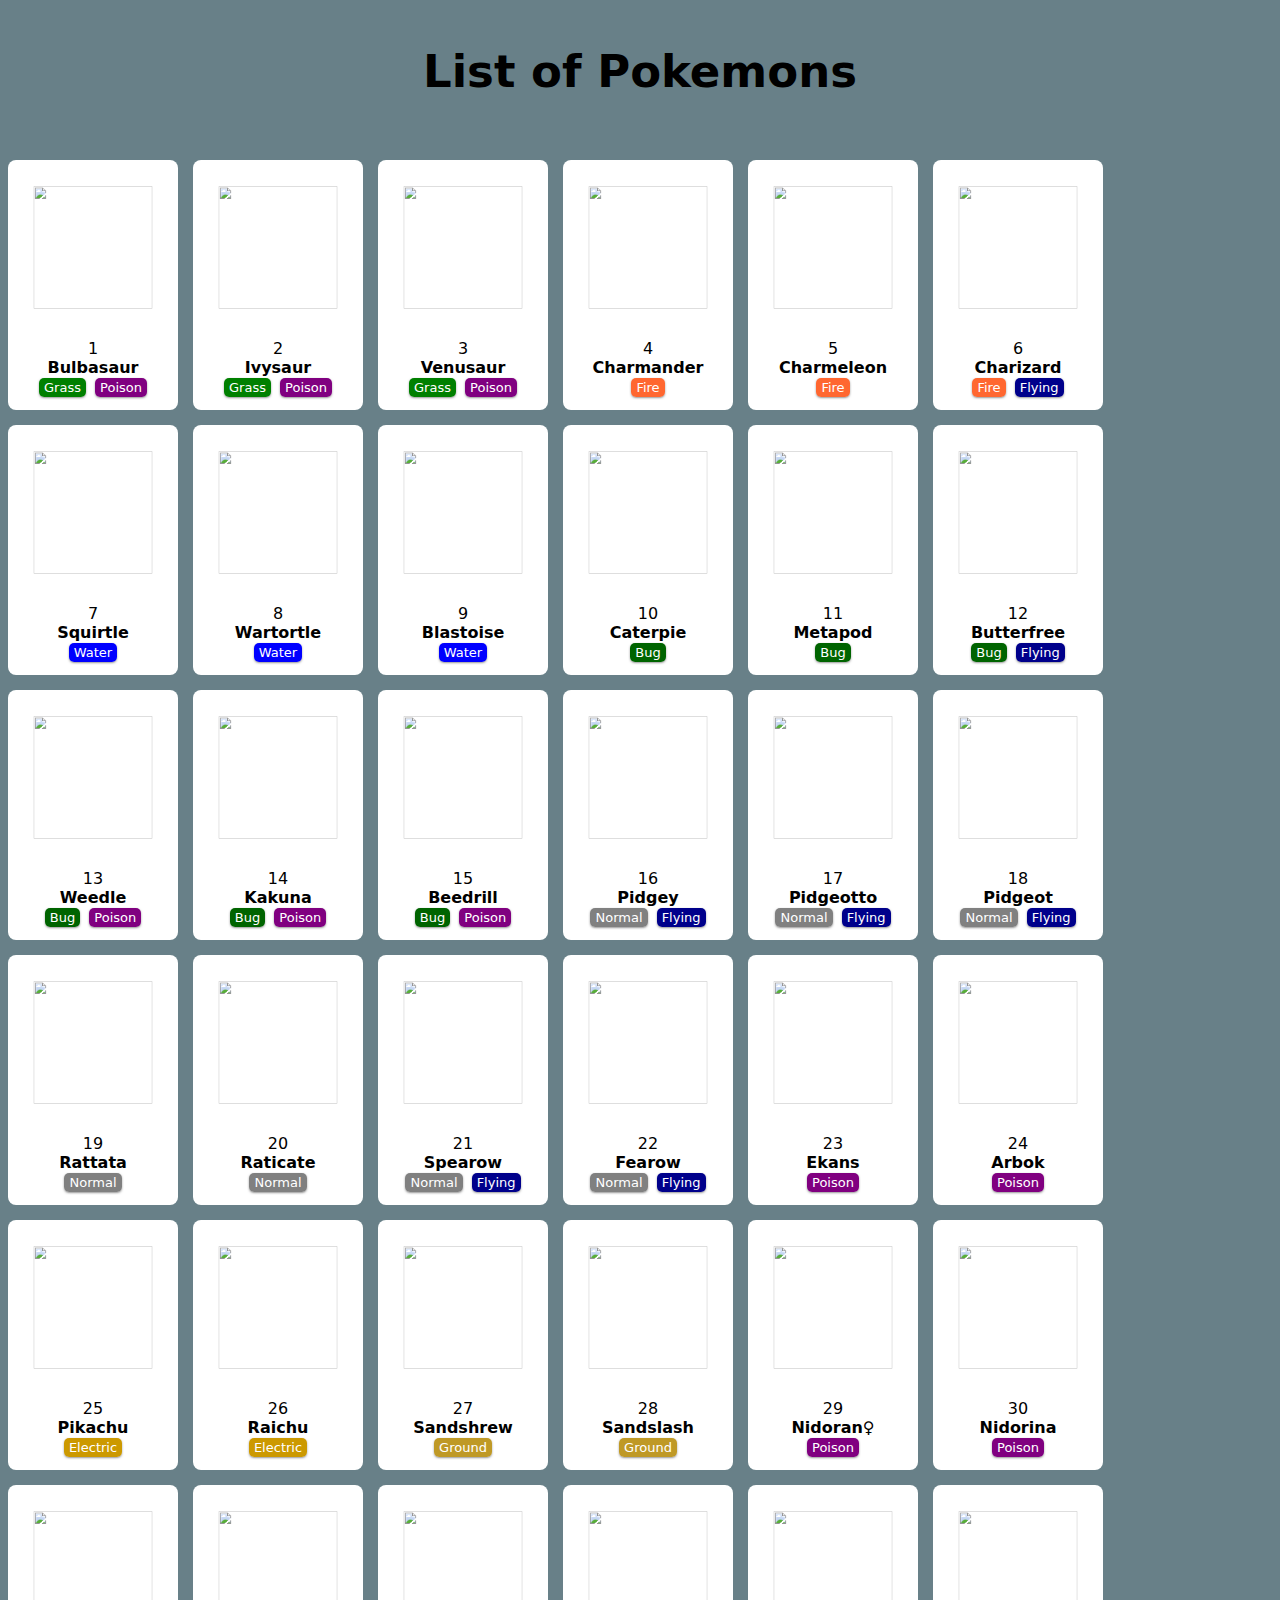
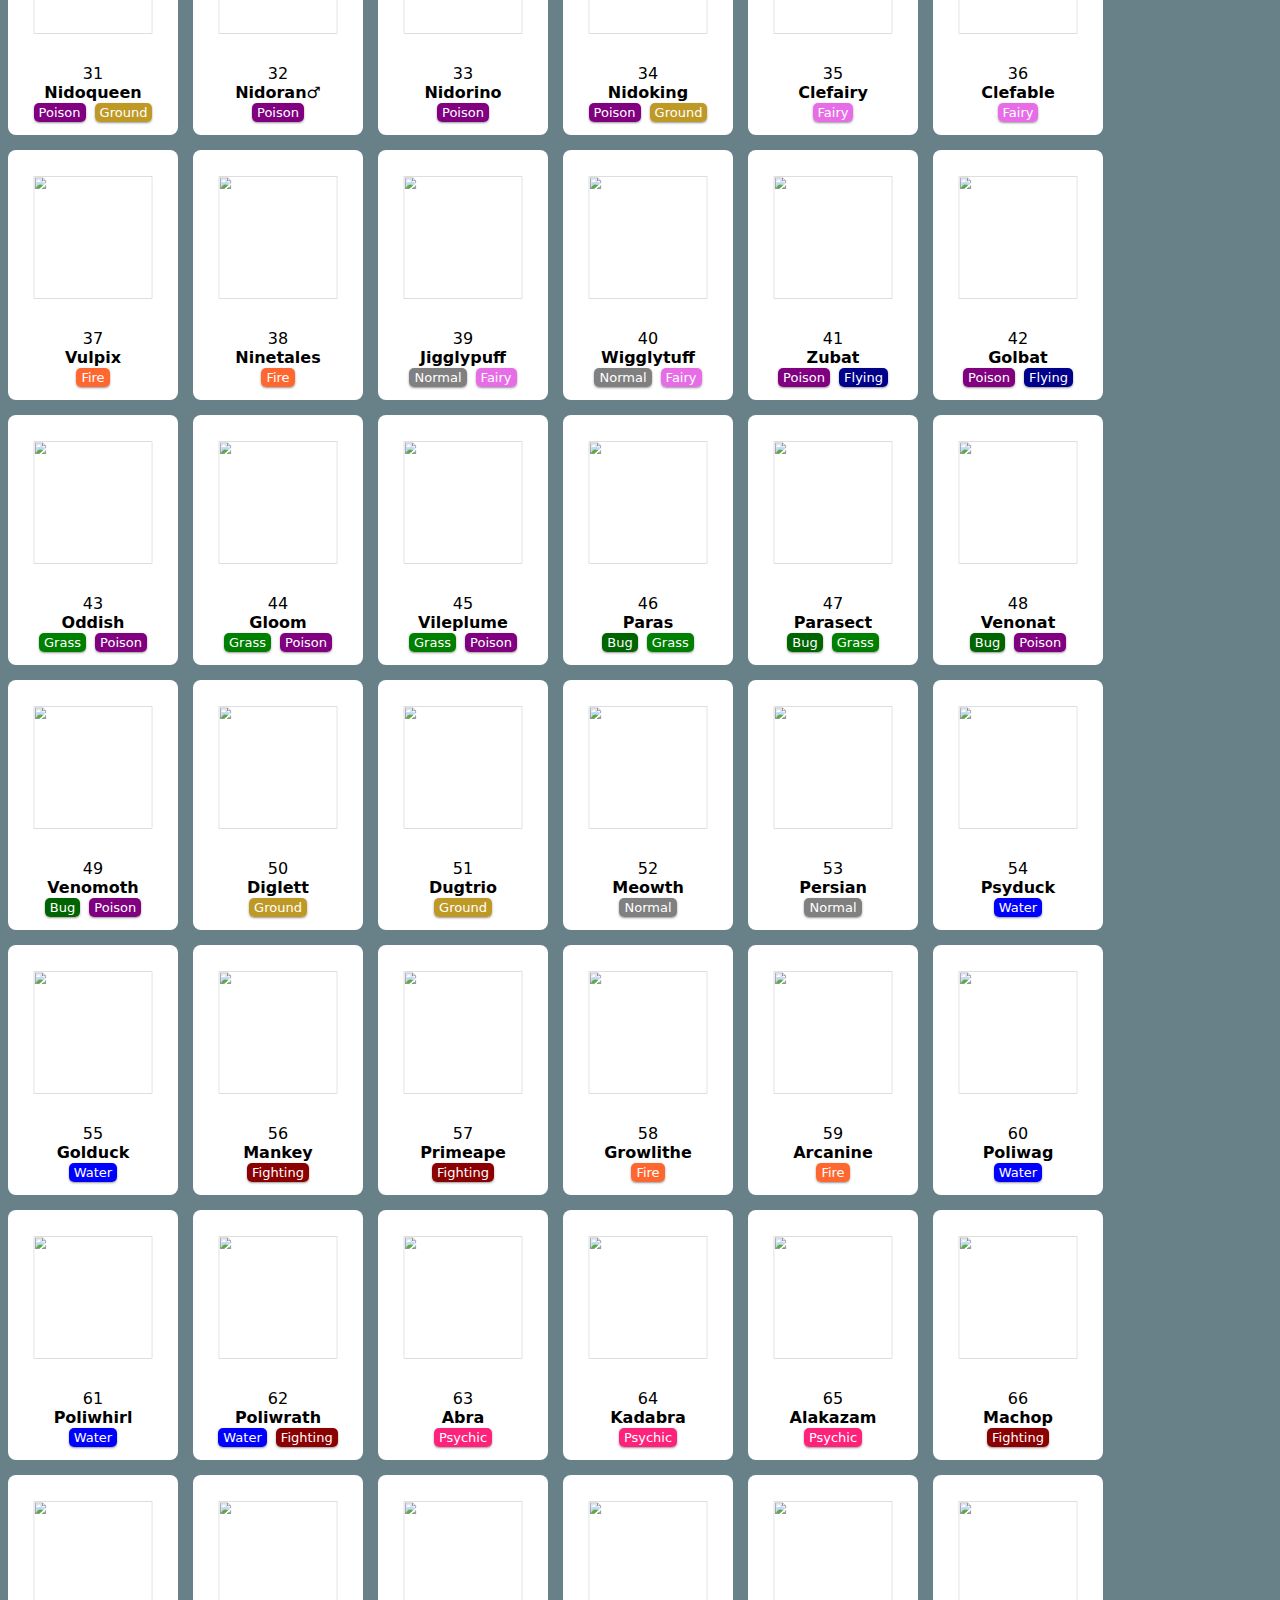
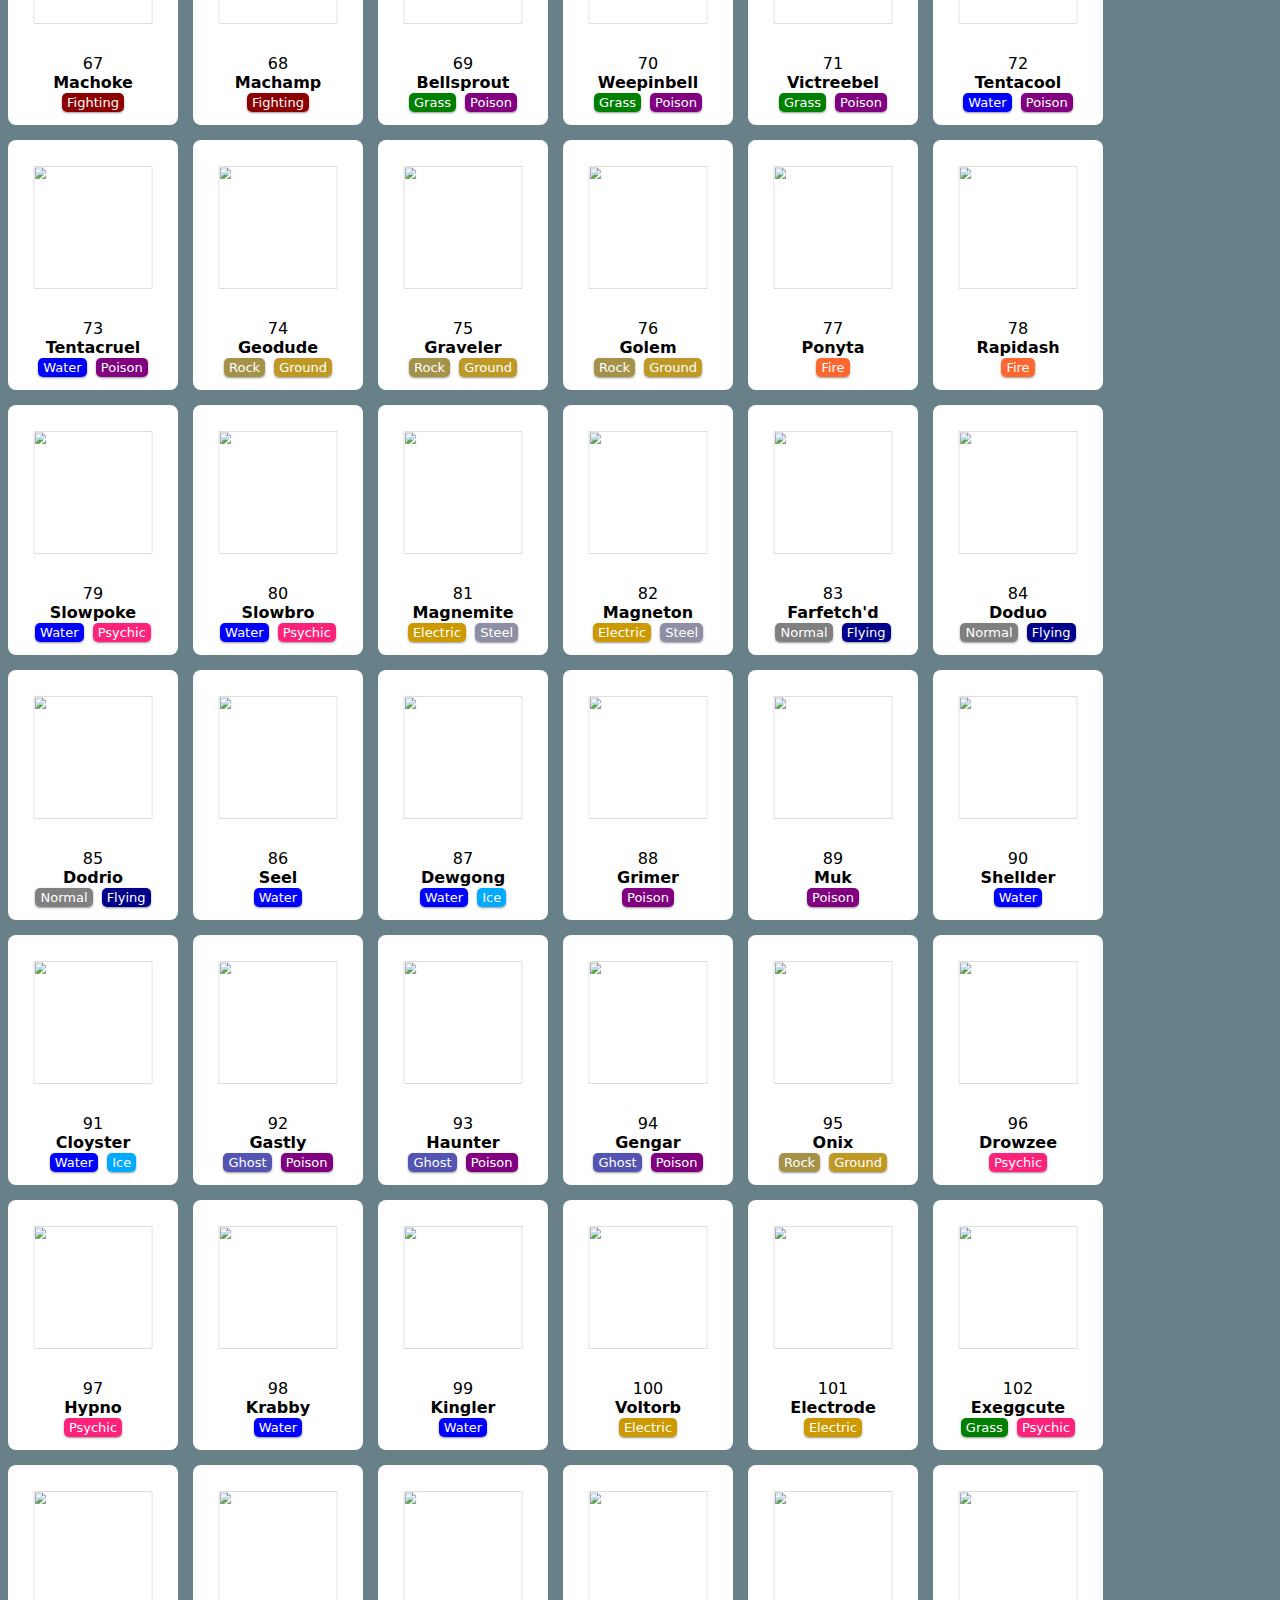
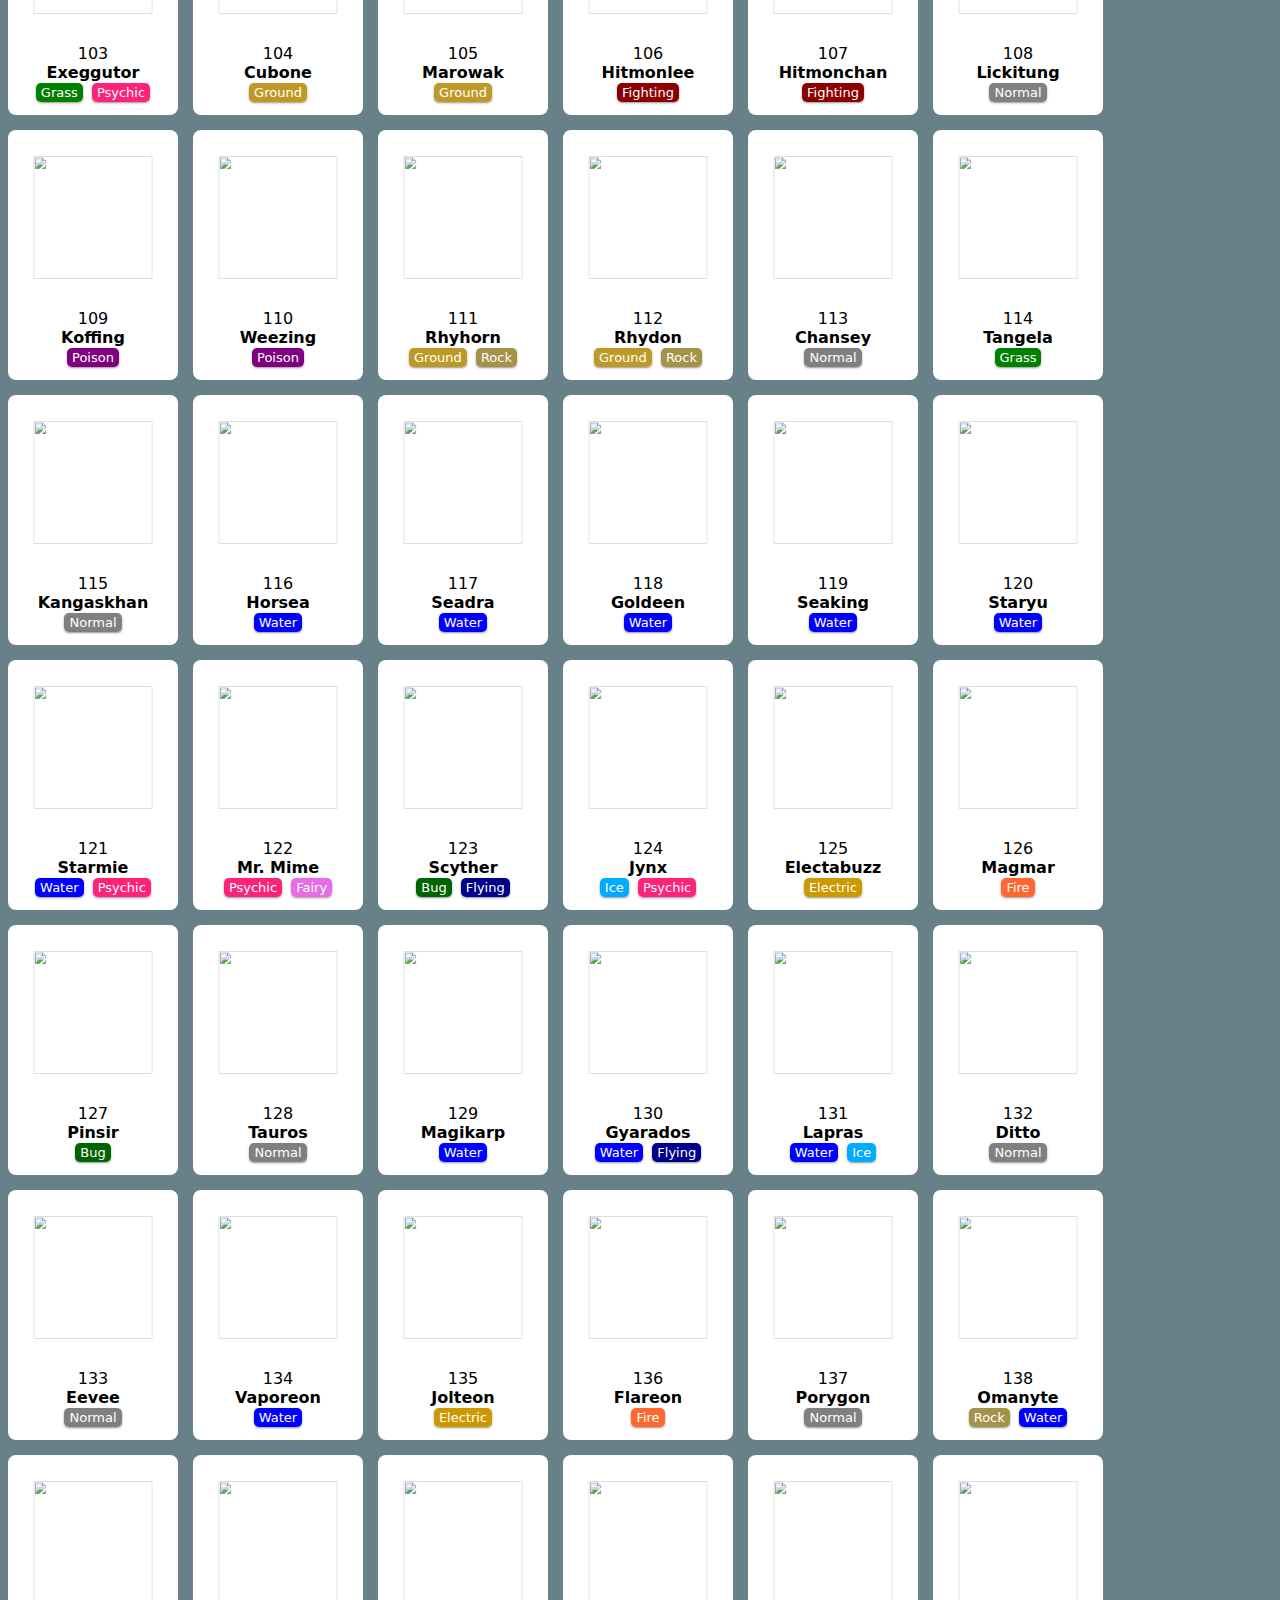
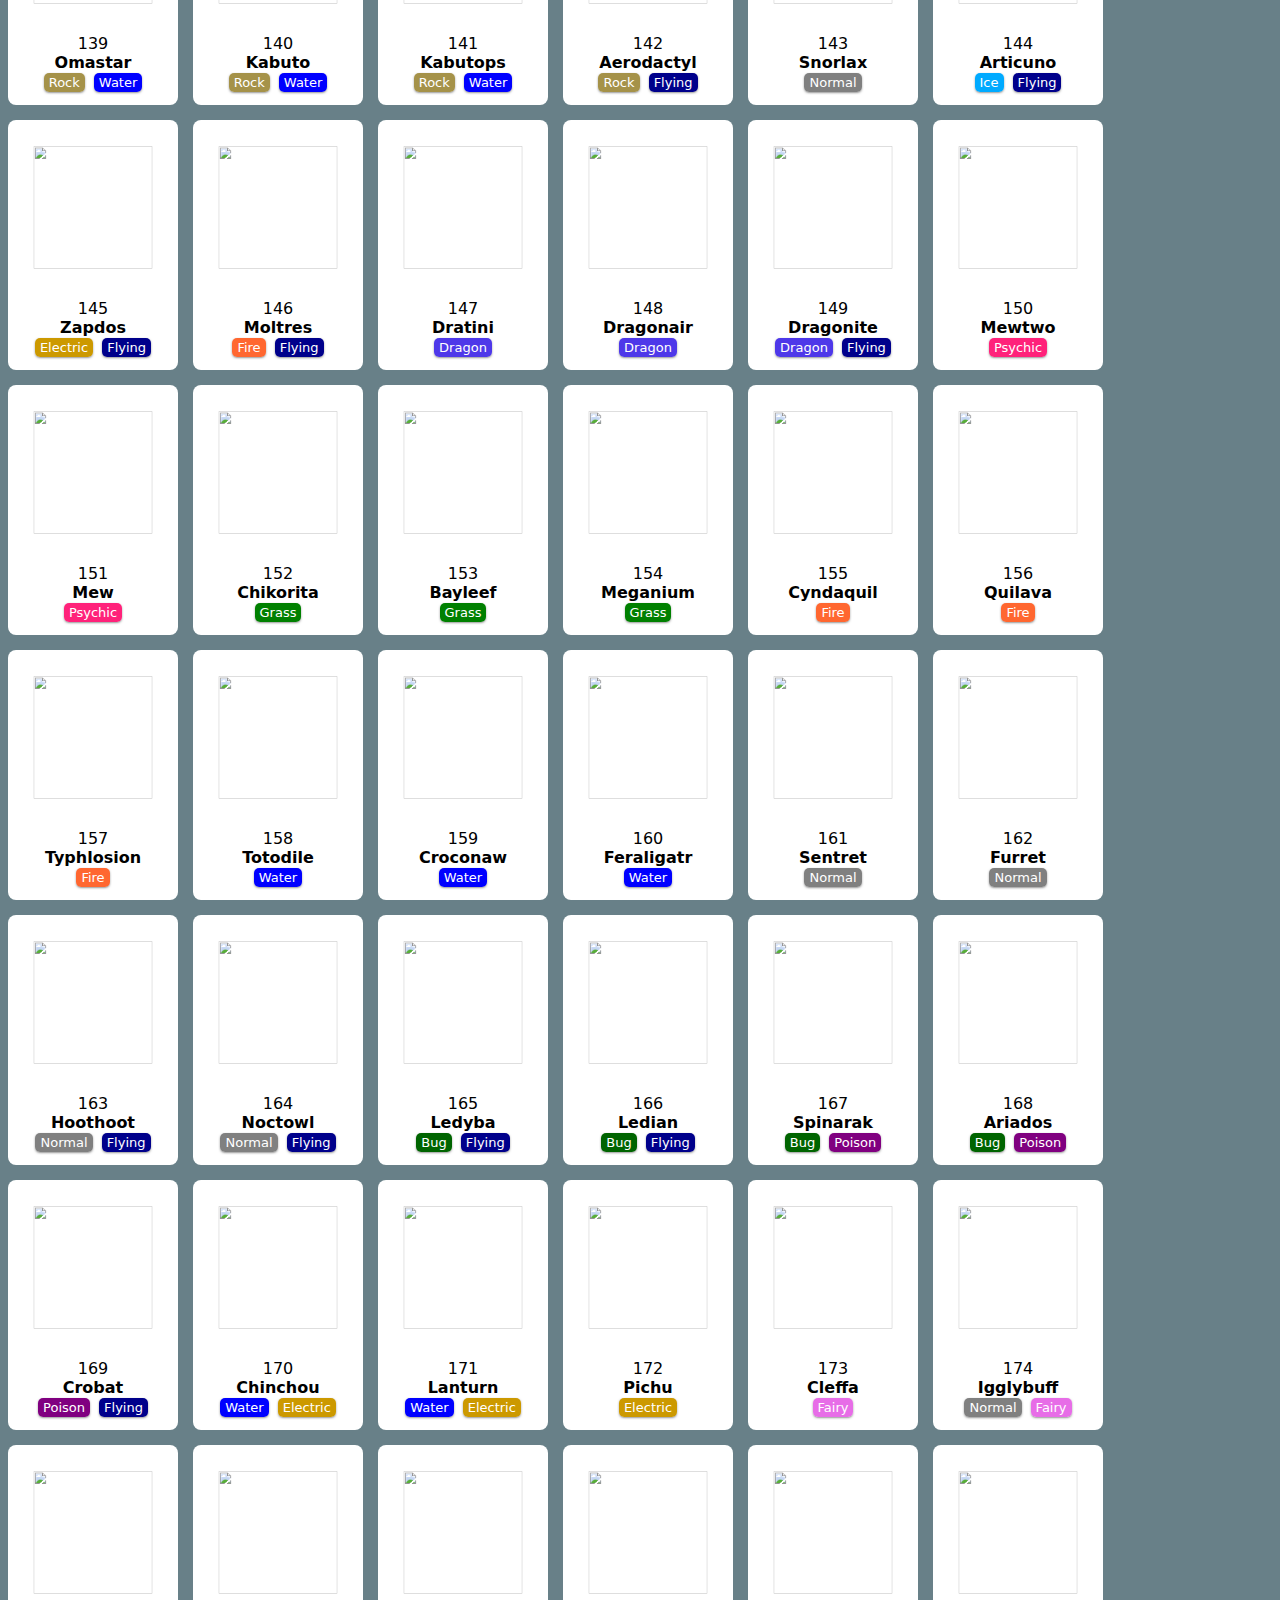
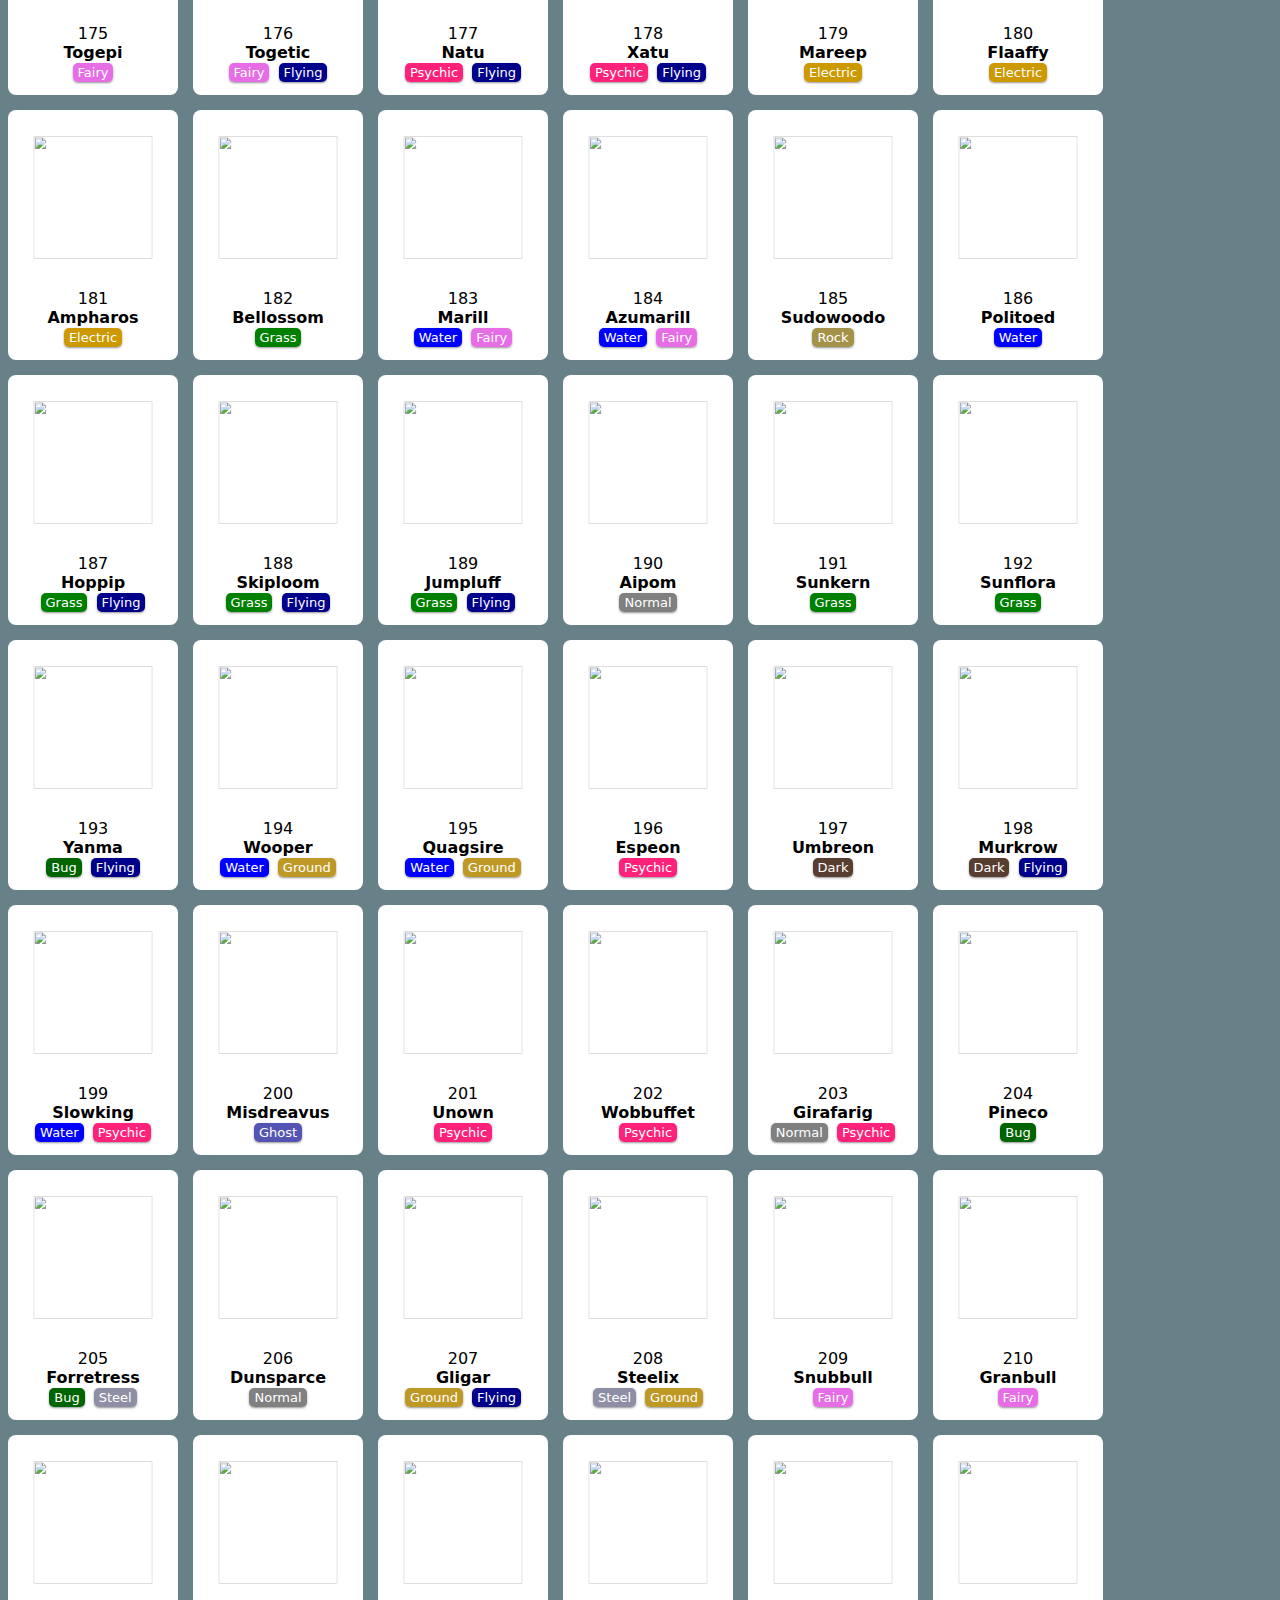
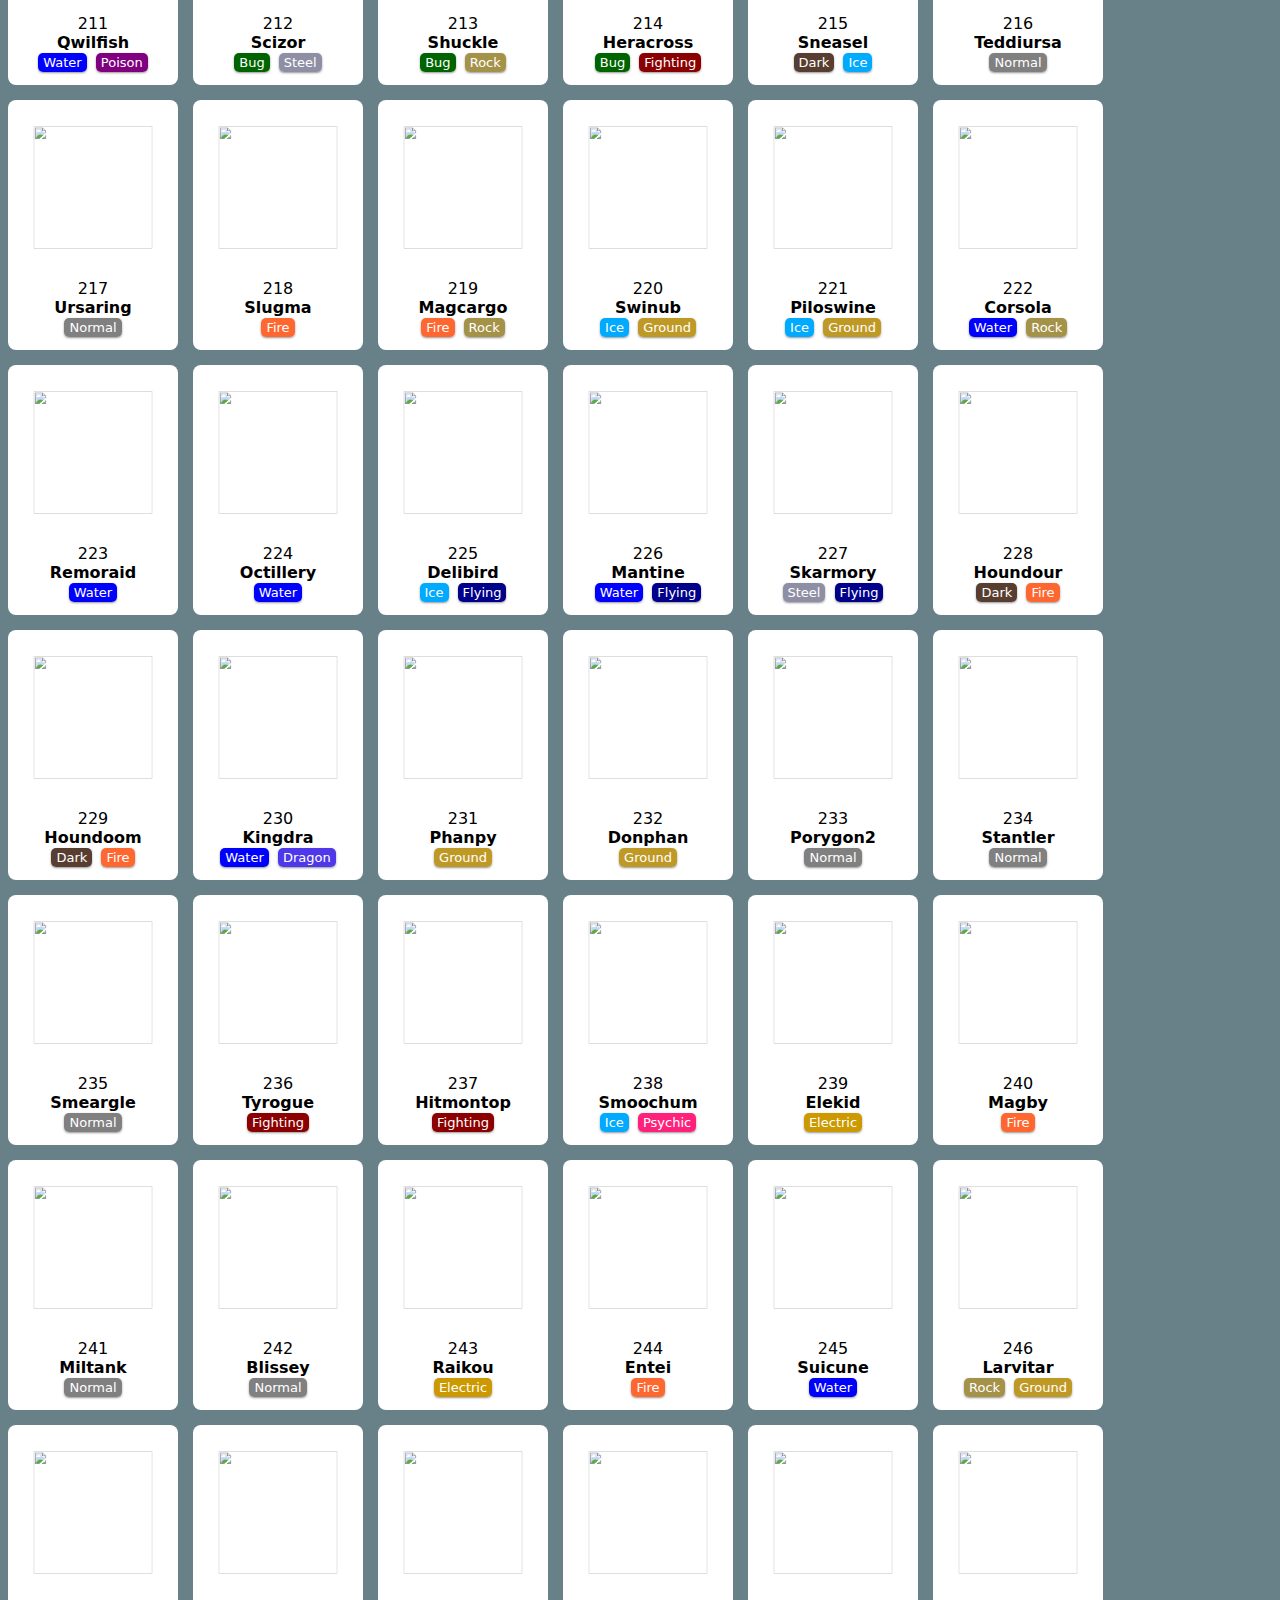
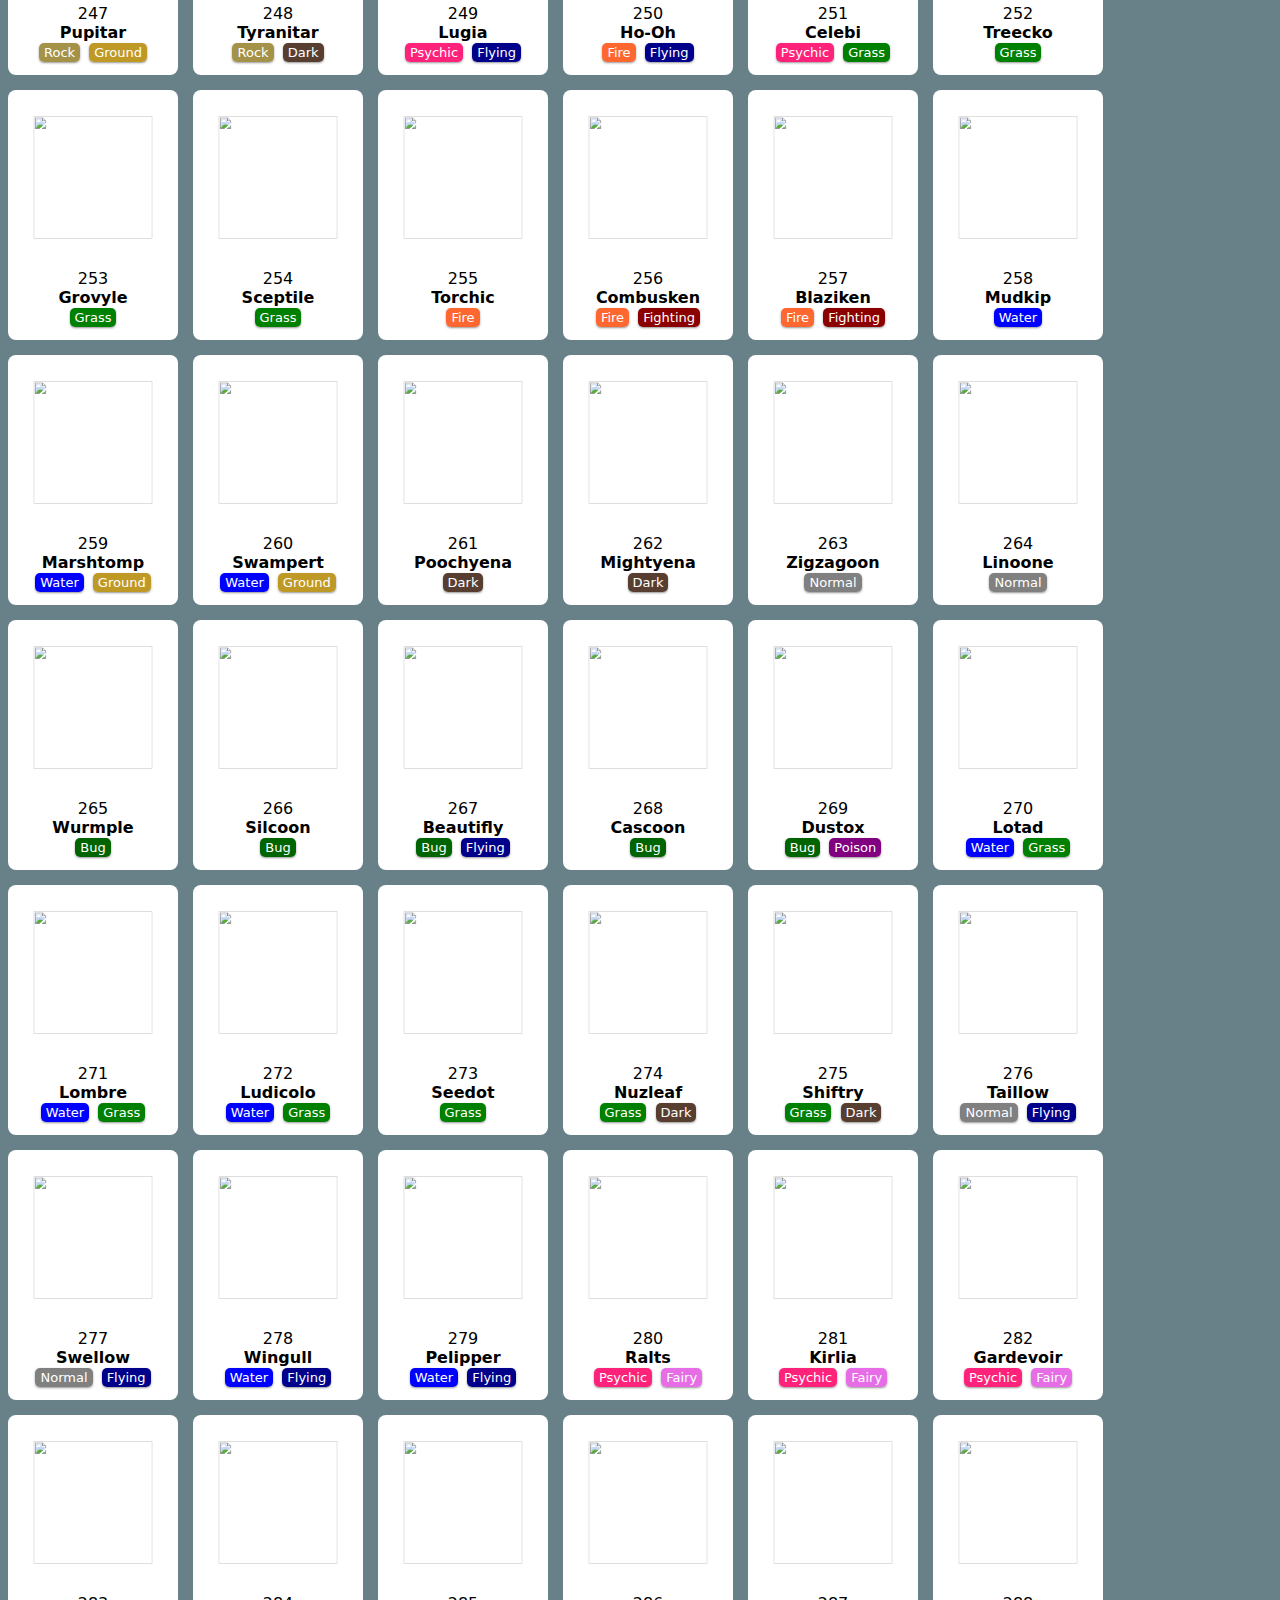
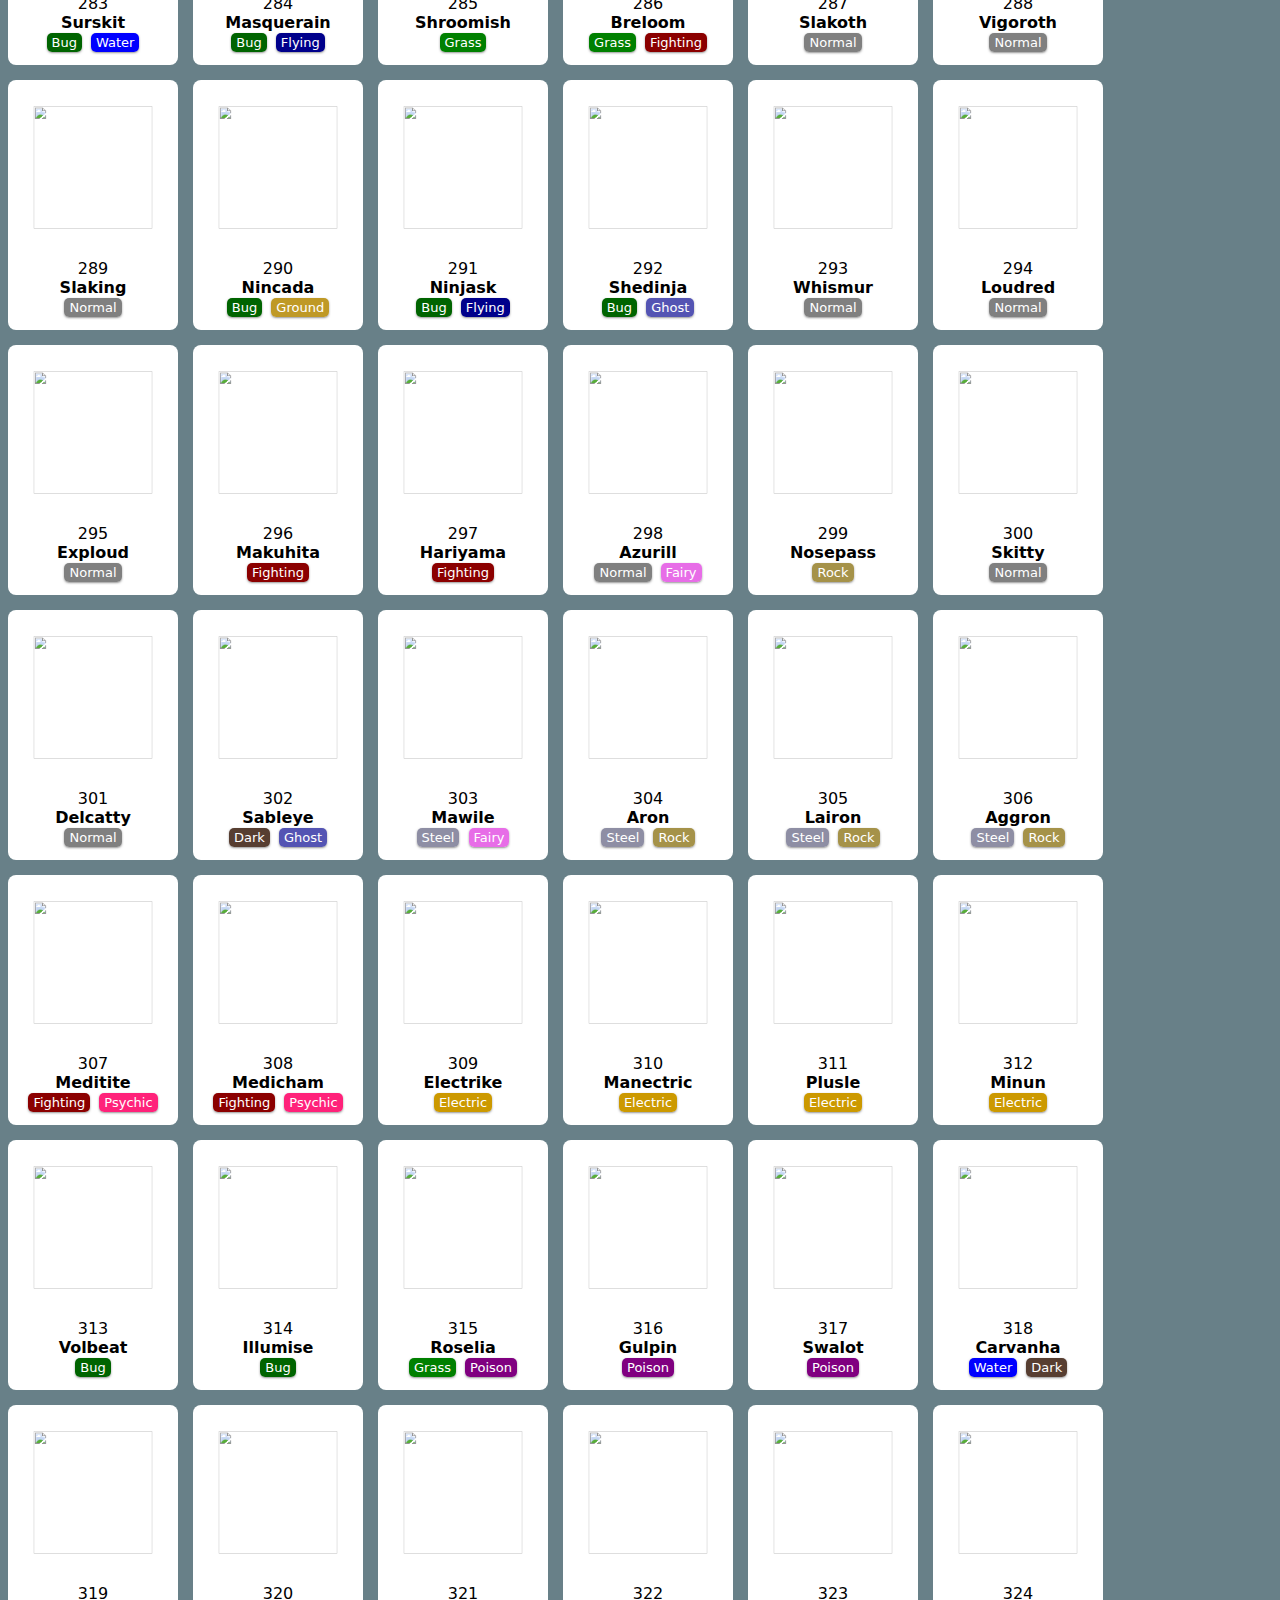
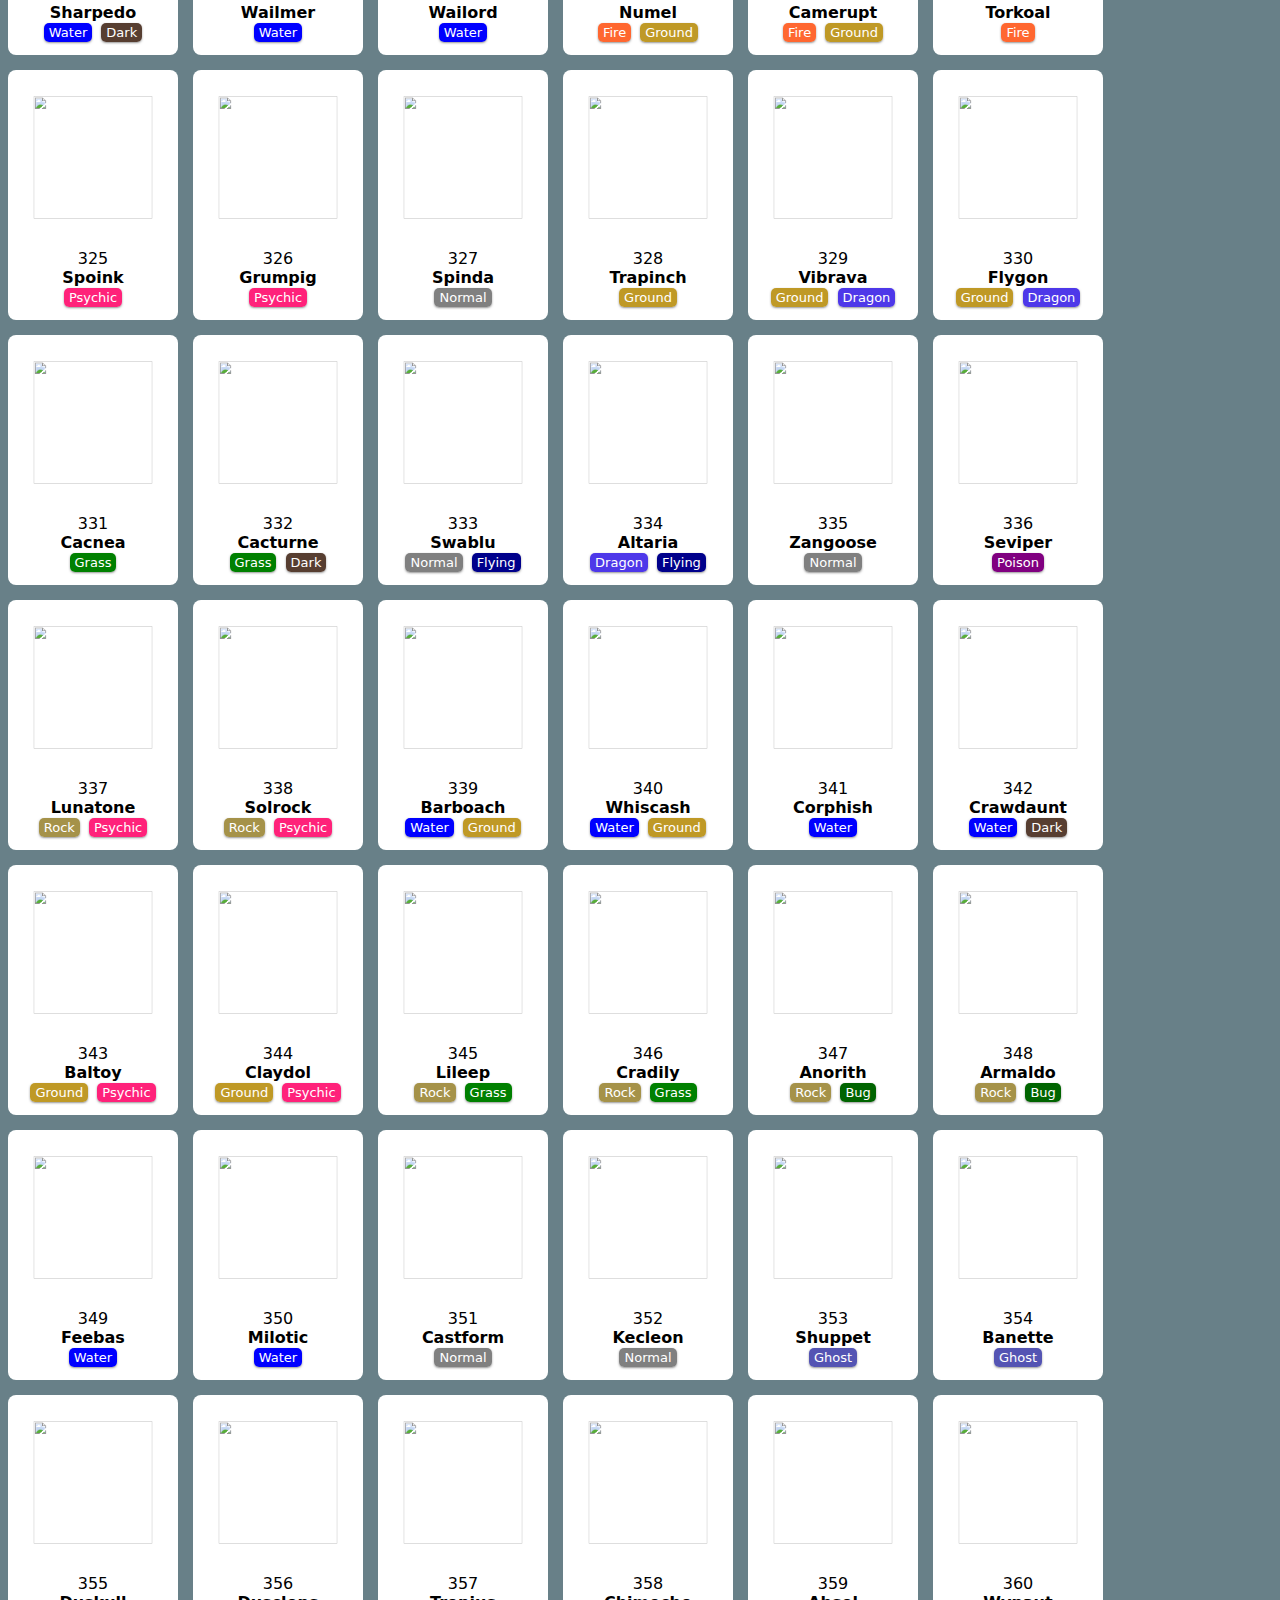
==== index.html @ de9d2e4c "Add files via upload" ====
<!DOCTYPE html>
<html lang = 'eng'>
    <head>
        <title>Arante lab act</title>
        <link rel="stylesheet" href="style.css">

        <script src="https://ajax.googleapis.com/ajax/libs/jquery/3.7.1/jquery.min.js"></script>
        <script src="pokemon.js"></script>

    </head>
    <body>
        <div class="Maincontainer">
            <h1>List of Pokemons</h1>           
            <div class="pokemoncontainer" id="pokemoncontainer">
                
            </div>
        </div>
    </body>
</html>
---- style.css ----
*{
    font-family: system-ui, -apple-system, BlinkMacSystemFont, 'Segoe UI', Roboto, Oxygen, Ubuntu, Cantarell, 'Open Sans', 'Helvetica Neue', sans-serif;
    box-sizing: border-box;
    color: black;
}

body h1{
    text-align: center;
    padding-top: 15px;
    font-size: 45px;
    height: 100px;
}

body{
    background-color: rgb(104, 128, 136);
}
.pokemoncontainer{   
    gap: 15px 15px;
    display: flex;
    flex-wrap: wrap;
}
.card img{
    width: 100%;
    height: 175px;
    transform: scale(0.7);
    transition: 0.3s;
}
.card{
    height: 250px;
    width: 170px; 
    border-radius: 8px;
    background-color:  white;
}

.card ul{
    text-align: center;
    padding: 0px;
    margin: 0px;
}
.card:hover{
    box-shadow: 0px 0px 5px #242323;   
    transition: 50ms;
}

.pokemonname{
    font-weight: bold;
}

.pokemonid{
    color: black;
}
a {
    text-decoration: none;
}

span{
    font-weight: 500;
    font-size: 13px;
    margin: auto 2px;
    padding: 2px 5px;
    border-radius: 5px;
    box-shadow: 0 1px 3px -1px #000000d7;
    color: white;
}

.Electric {
    background-color: #c90;
  }
  .card:hover:has(.Electric) img {
    filter: drop-shadow(0 1px 15px #c90);
  }
  
  .Psychic {
    background-color: #ff227a;
  }
  
  .card:hover:has(.Psychic) img {
    filter: drop-shadow(1px 1px 15px #ff227a);
  }
  
  .Grass {
    background-color: green;
  }
  
  .card:hover:has(.Grass) img {
    filter: drop-shadow(0 1px 15px green);
  }
  
  .Poison {
    background-color: purple;
  }
  
  .card:hover:has(.Poison) img {
    filter: drop-shadow(0 1px 15px purple);
  }
  
  .Fire {
    background-color: rgba(255, 68, 0, 0.81);
  }
  
  .card:hover:has(.Fire) img {
    filter: drop-shadow(0 1px 15px rgba(255, 68, 0, 0.81));
  }
  
  .Water {
    background-color: blue;
  }
  
  .card:hover:has(.Water) img {
    filter: drop-shadow(0 1px 15px blue);
  }
  
  .Flying {
    background-color: darkblue;
  }
  
  .card:hover:has(.Flying) img {
    filter: drop-shadow(0 1px 15px darkblue);
  }
  
  .Bug {
    background-color: darkgreen;
  }
  
  .card:hover:has(.Bug) img {
    filter: drop-shadow(0 1px 15px darkgreen);
  }
  
  .Normal {
    background-color: grey;
  }
  
  .card:hover:has(.Normal) img {
    filter: drop-shadow(0 1px 15px grey);
  }
  
  .Ground {
    background-color: #bf9926;
  }
  
  .card:hover:has(.Ground) img {
    filter: drop-shadow(0 1px 15px #bf9926);
  }
  
  .Fairy {
    background-color: #e76de7;
  }
  
  .card:hover:has(.Fairy) img {
    filter: drop-shadow(0 1px 15px #e76de7);
  }
  
  .Fighting {
    background-color: darkred;
  }
  
  .card:hover:has(.Fighting) img {
    filter: drop-shadow(0 1px 15px darkred);
  }
  
  .Rock {
    background-color: #a59249;
  }
  
  .card:hover:has(.Rock) img {
    filter: drop-shadow(0 1px 15px #a59249);
  }
  
  .Steel {
    background-color: #8e8ea4;
  }
  
  .card:hover:has(.Steel) img {
    filter: drop-shadow(0 1px 15px #8e8ea4);
  }
  
  .Dark {
    background-color: #573e31;
  }
  
  .card:hover:has(.Dark) img {
    filter: drop-shadow(0 1px 15px #573e31);
  }
  
  .Ice {
    background-color: #0af;
  }
  
  .card:hover:has(.Ice) img {
    filter: drop-shadow(0 1px 15px #0af);
  }
  
  .Ghost {
    background-color: #5454b3;
  }
  
  .card:hover:has(.Ghost) img {
    filter: drop-shadow(0 1px 15px #5454b3);
  }
  
  .Dragon {
    background-color: #4e38e9;
  }
  
  .card:hover:has(.Dragon) img {
    filter: drop-shadow(0 1px 15px #4e38e9);
  }
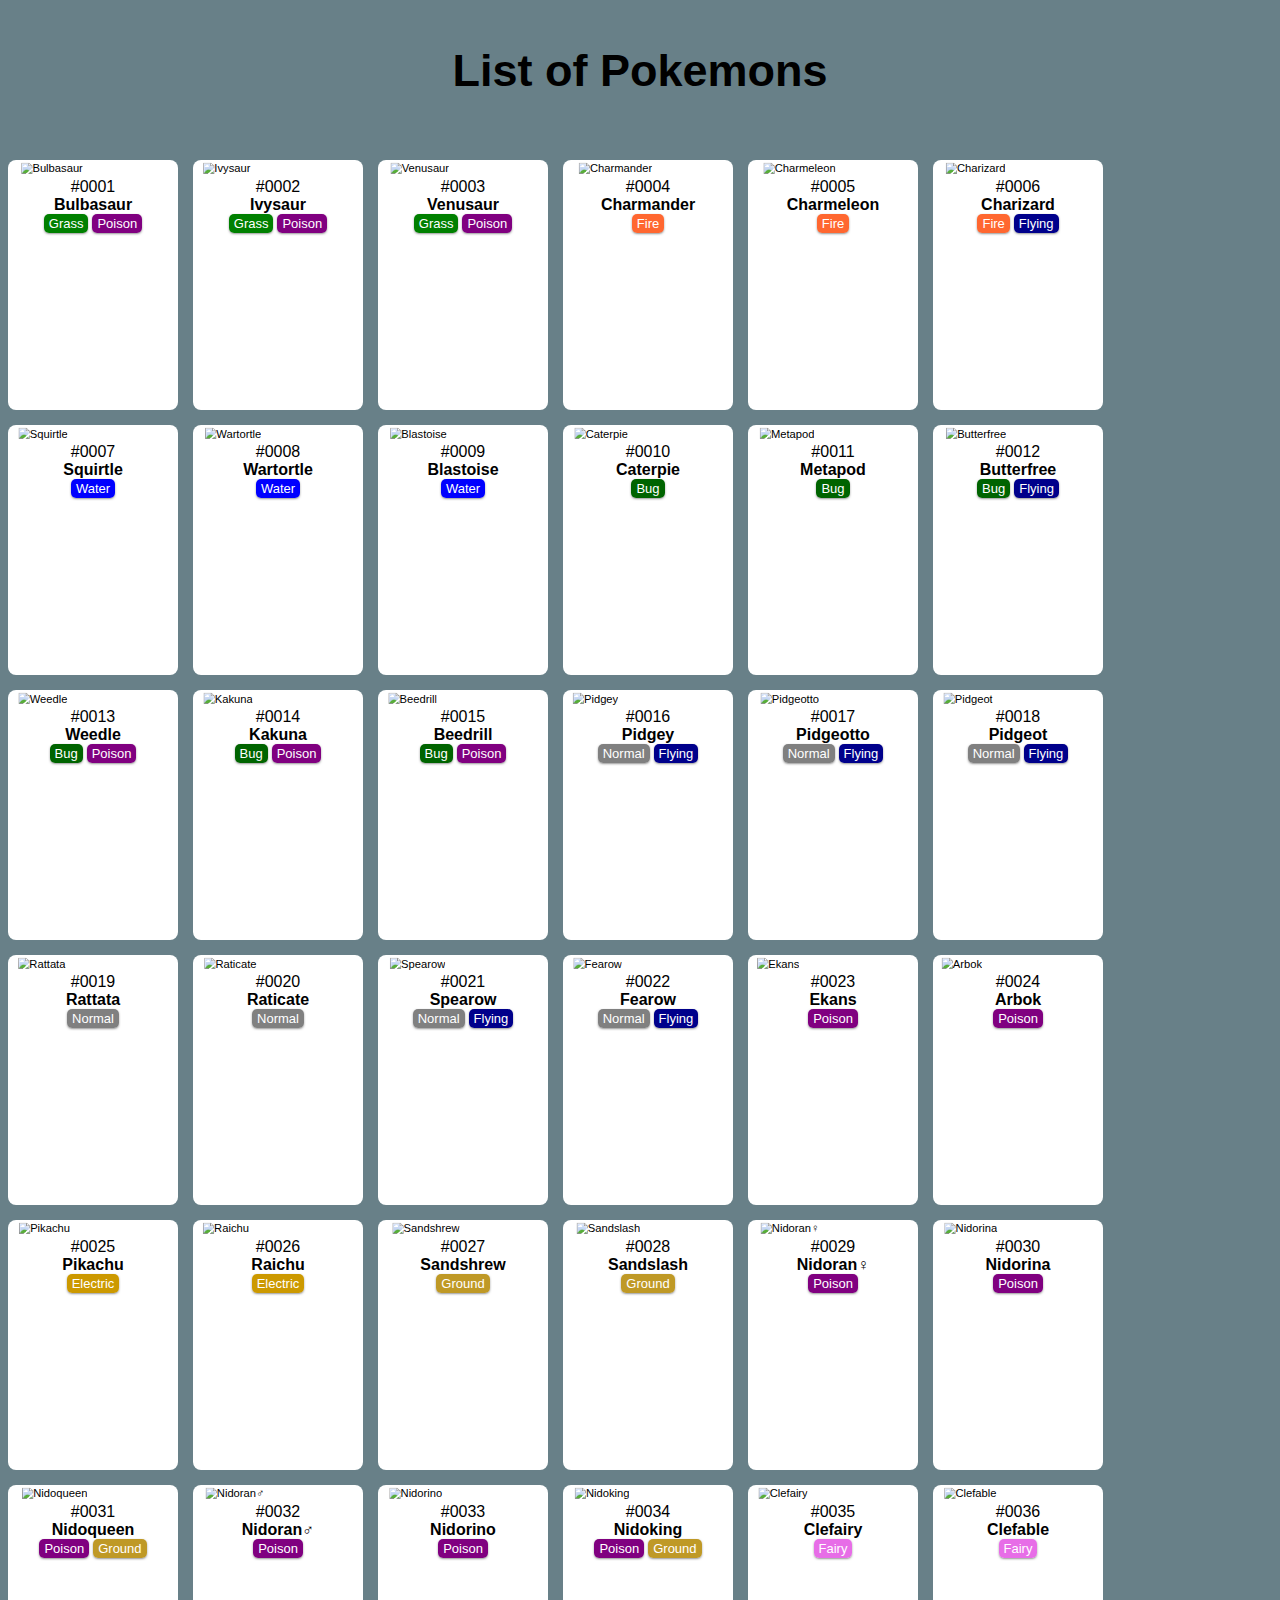
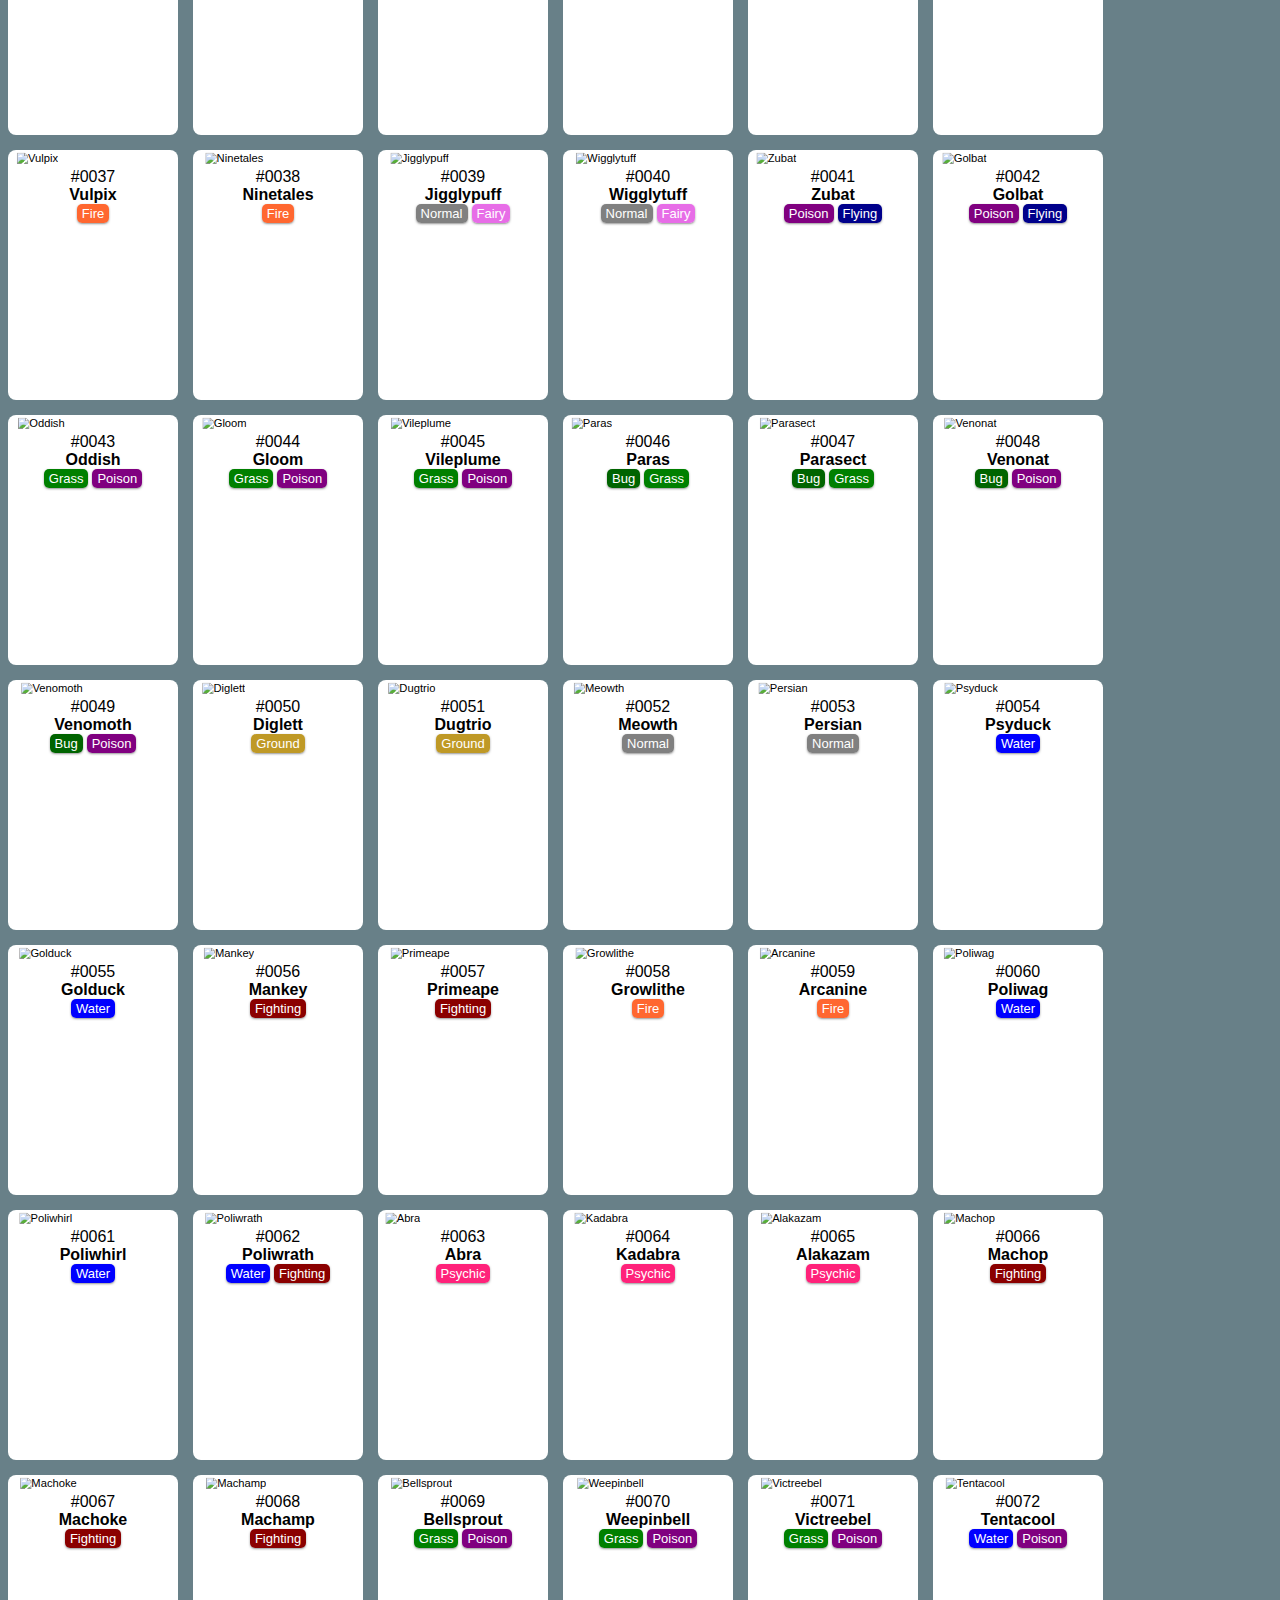
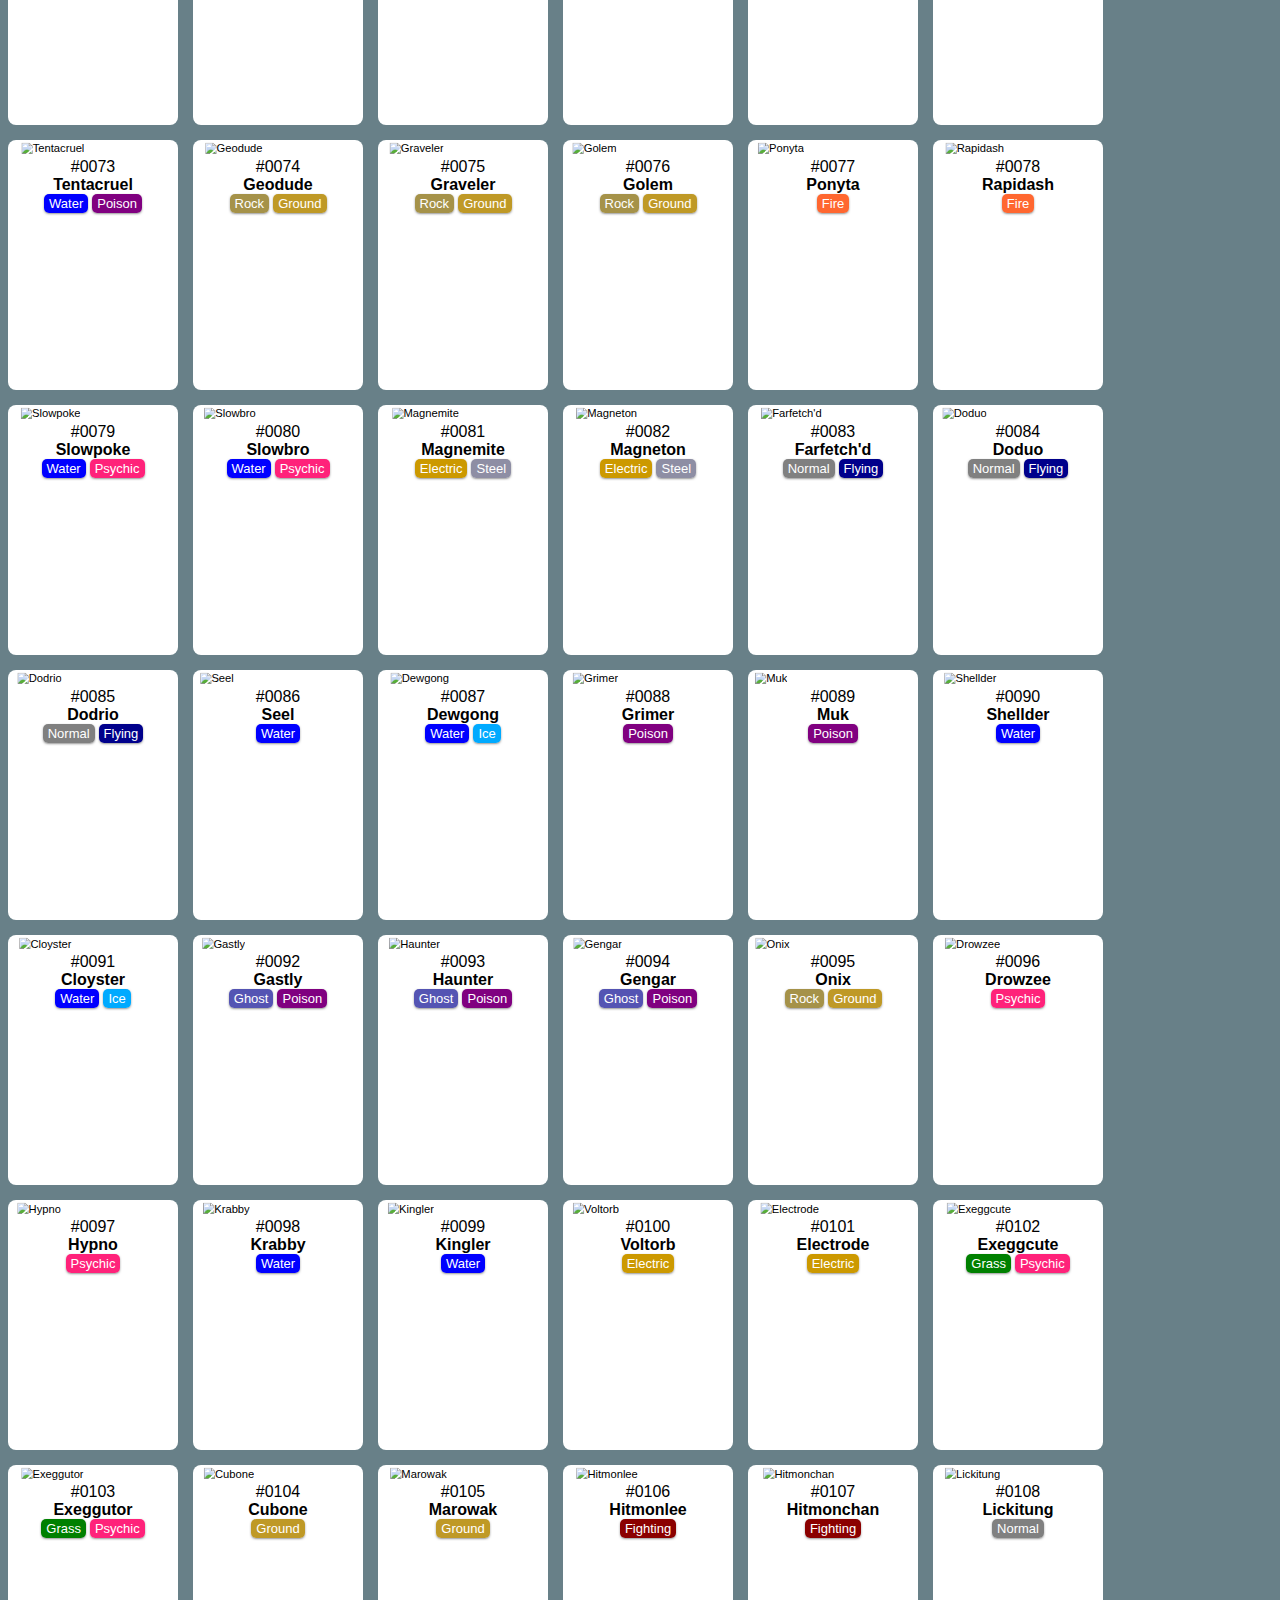
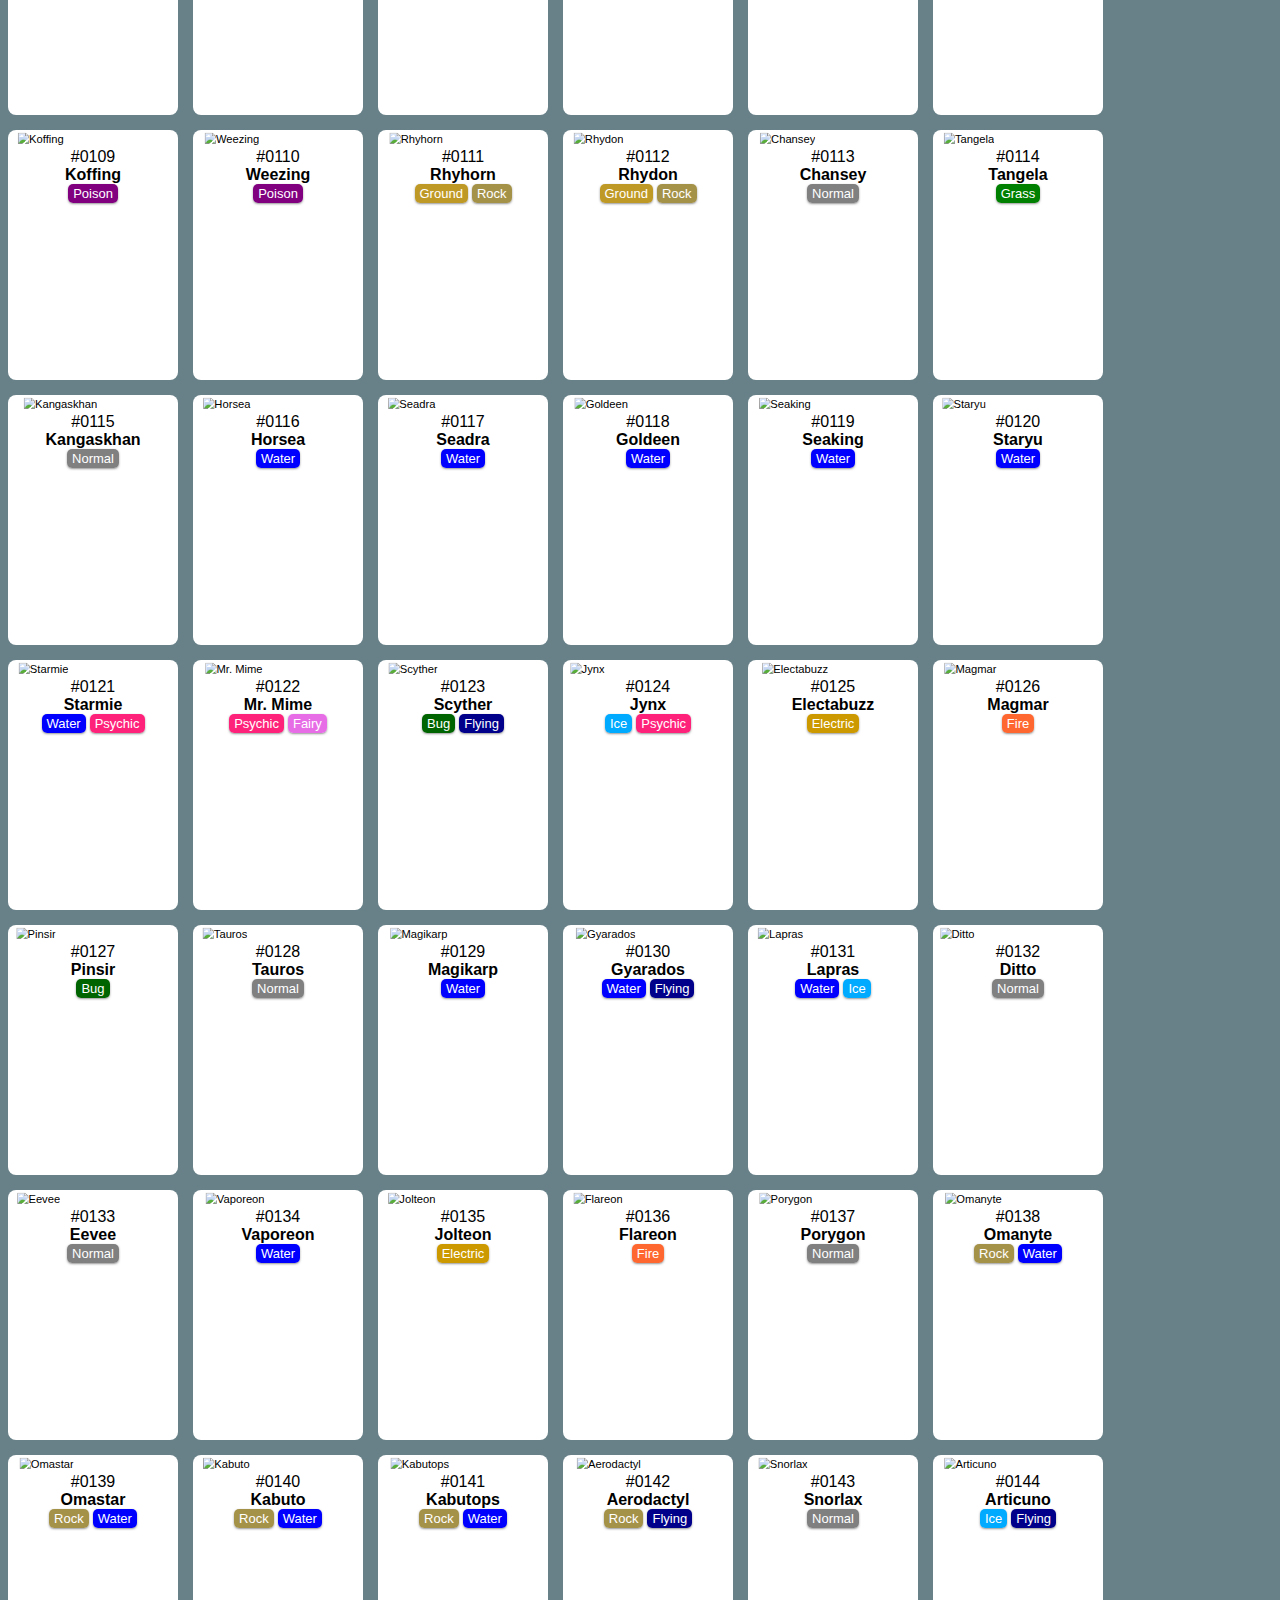
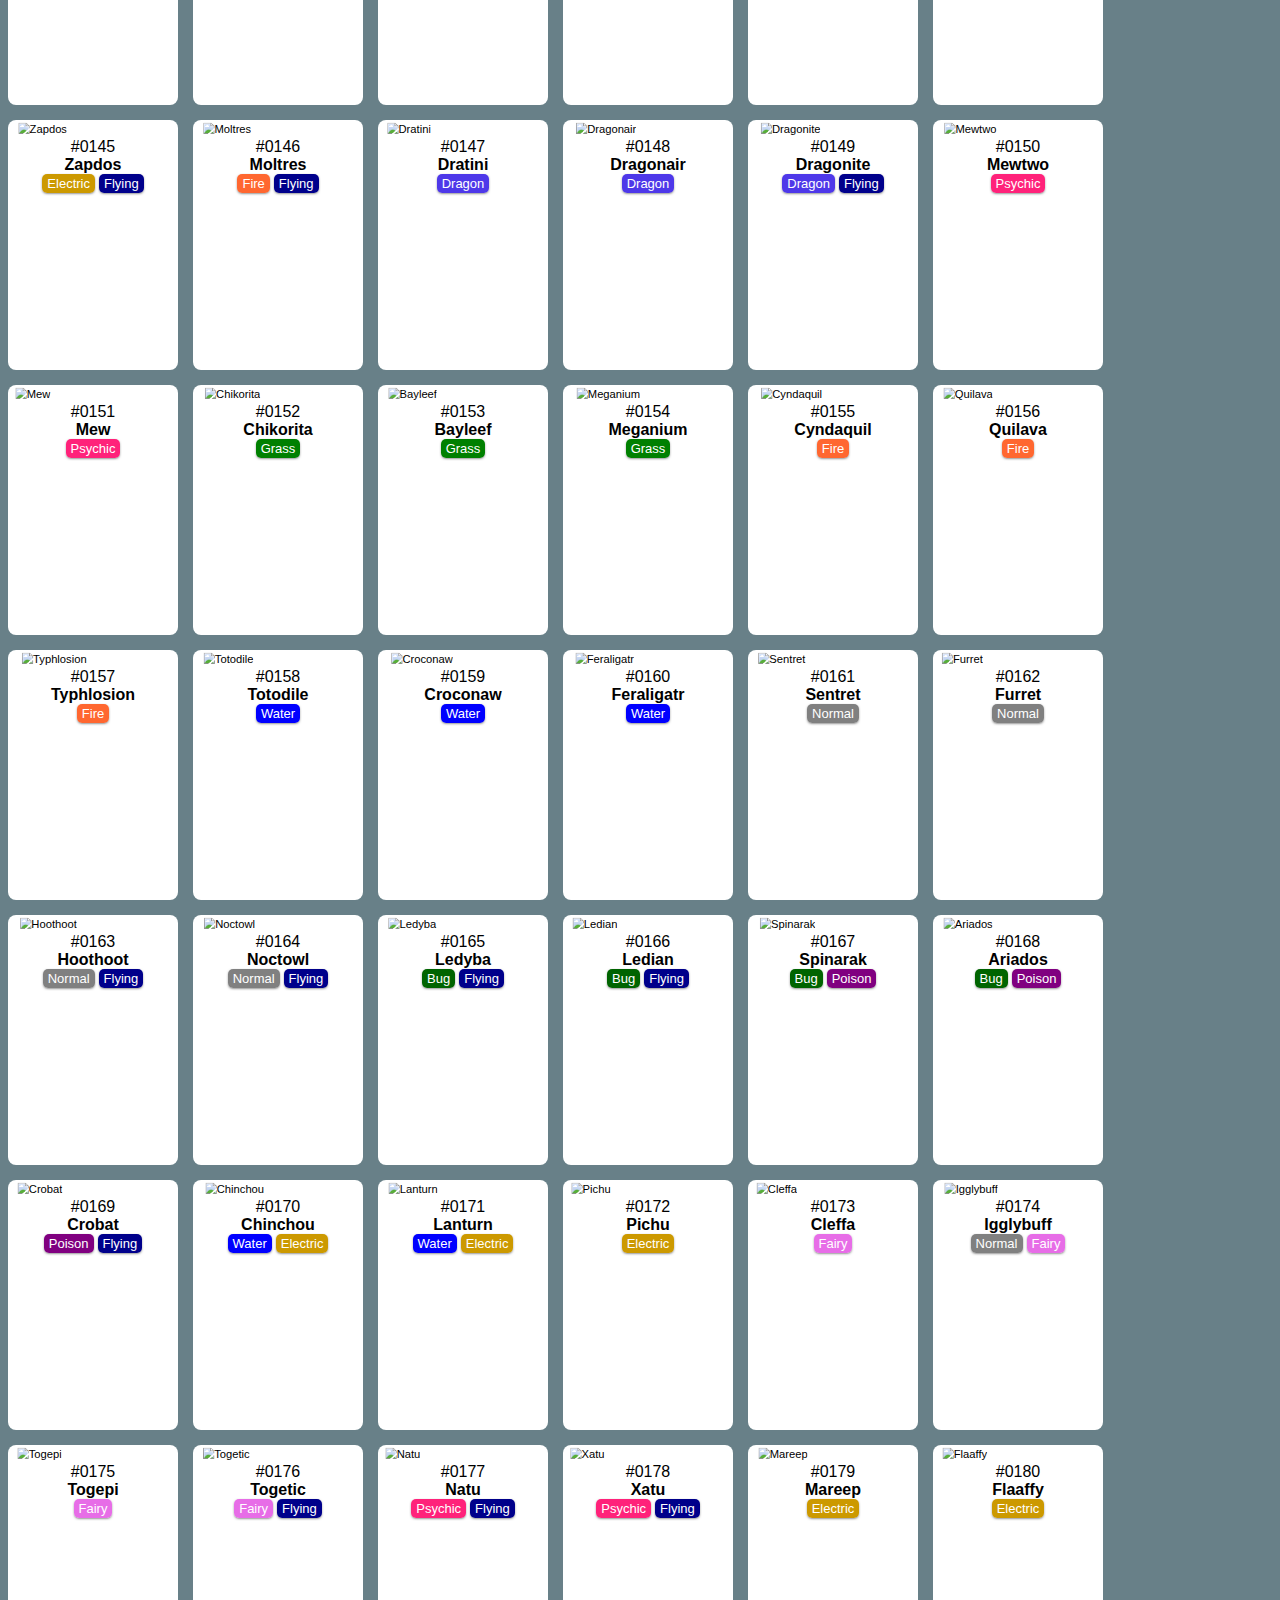
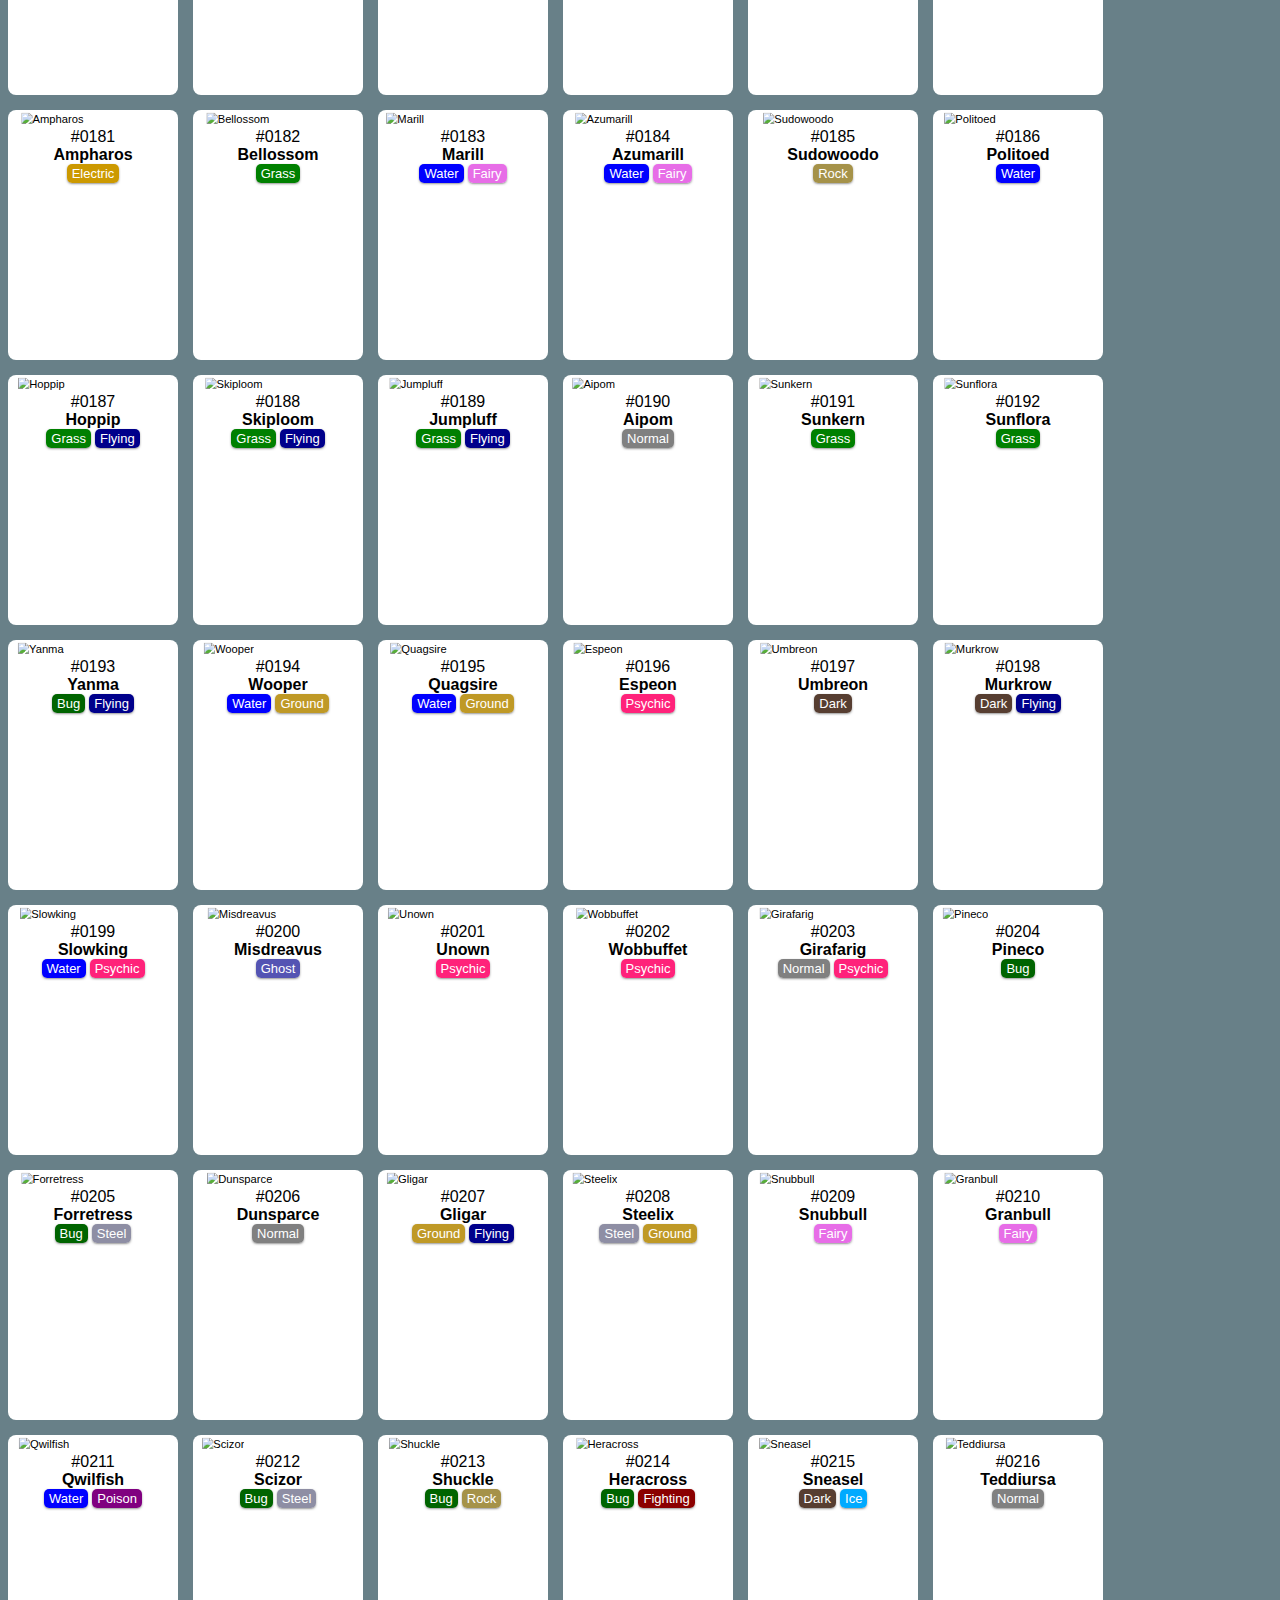
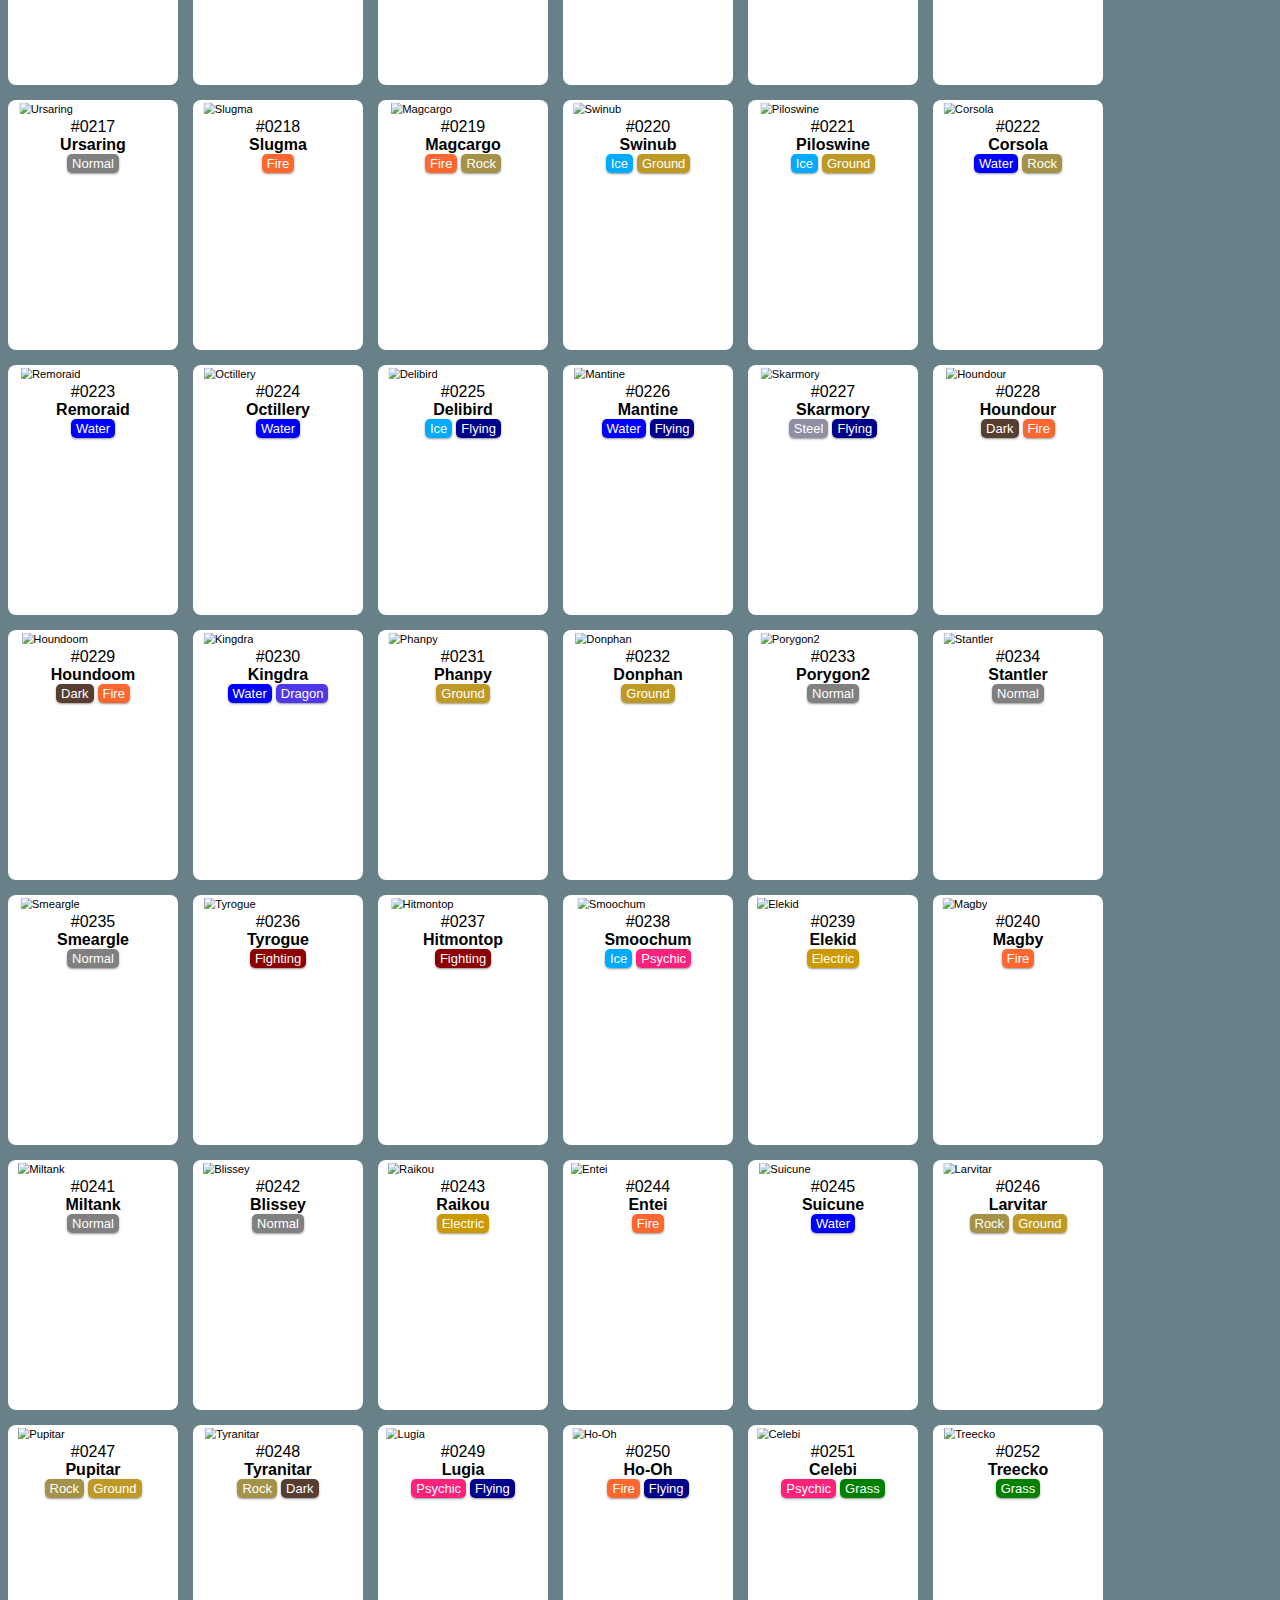
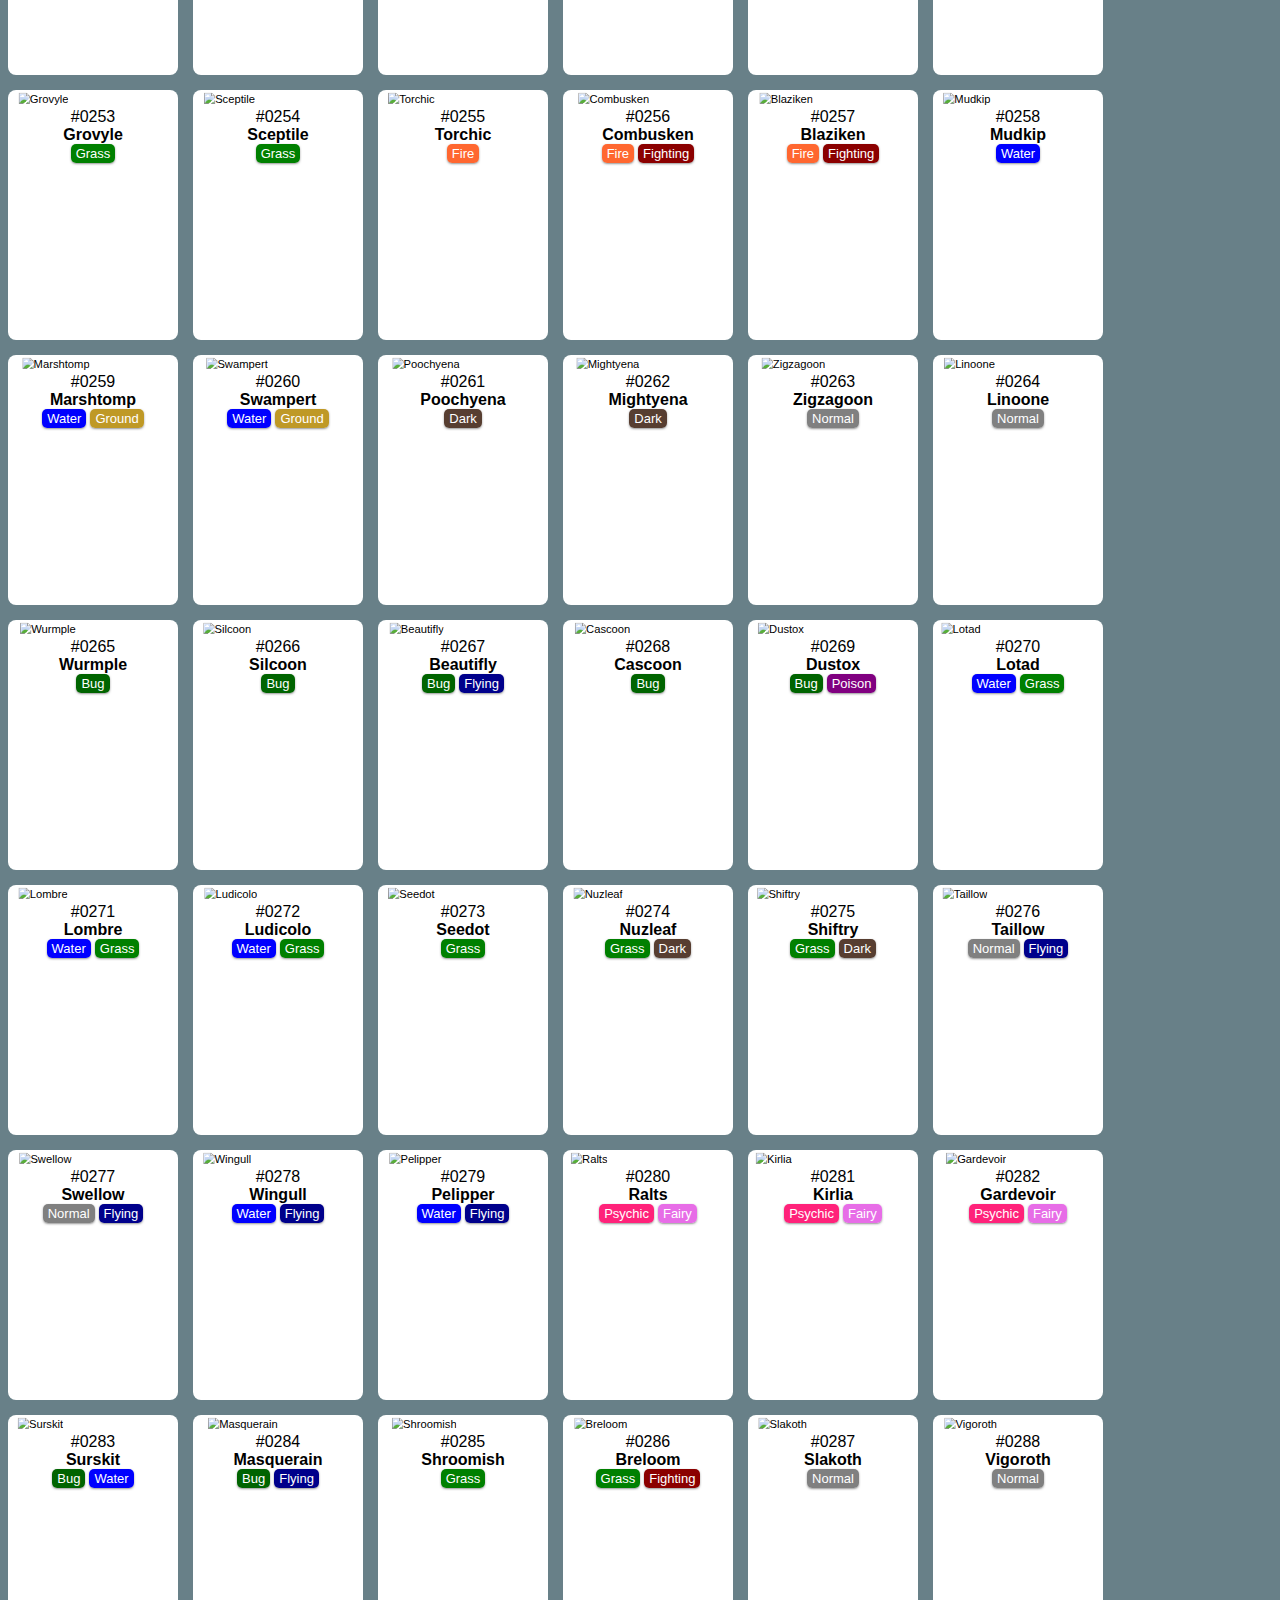
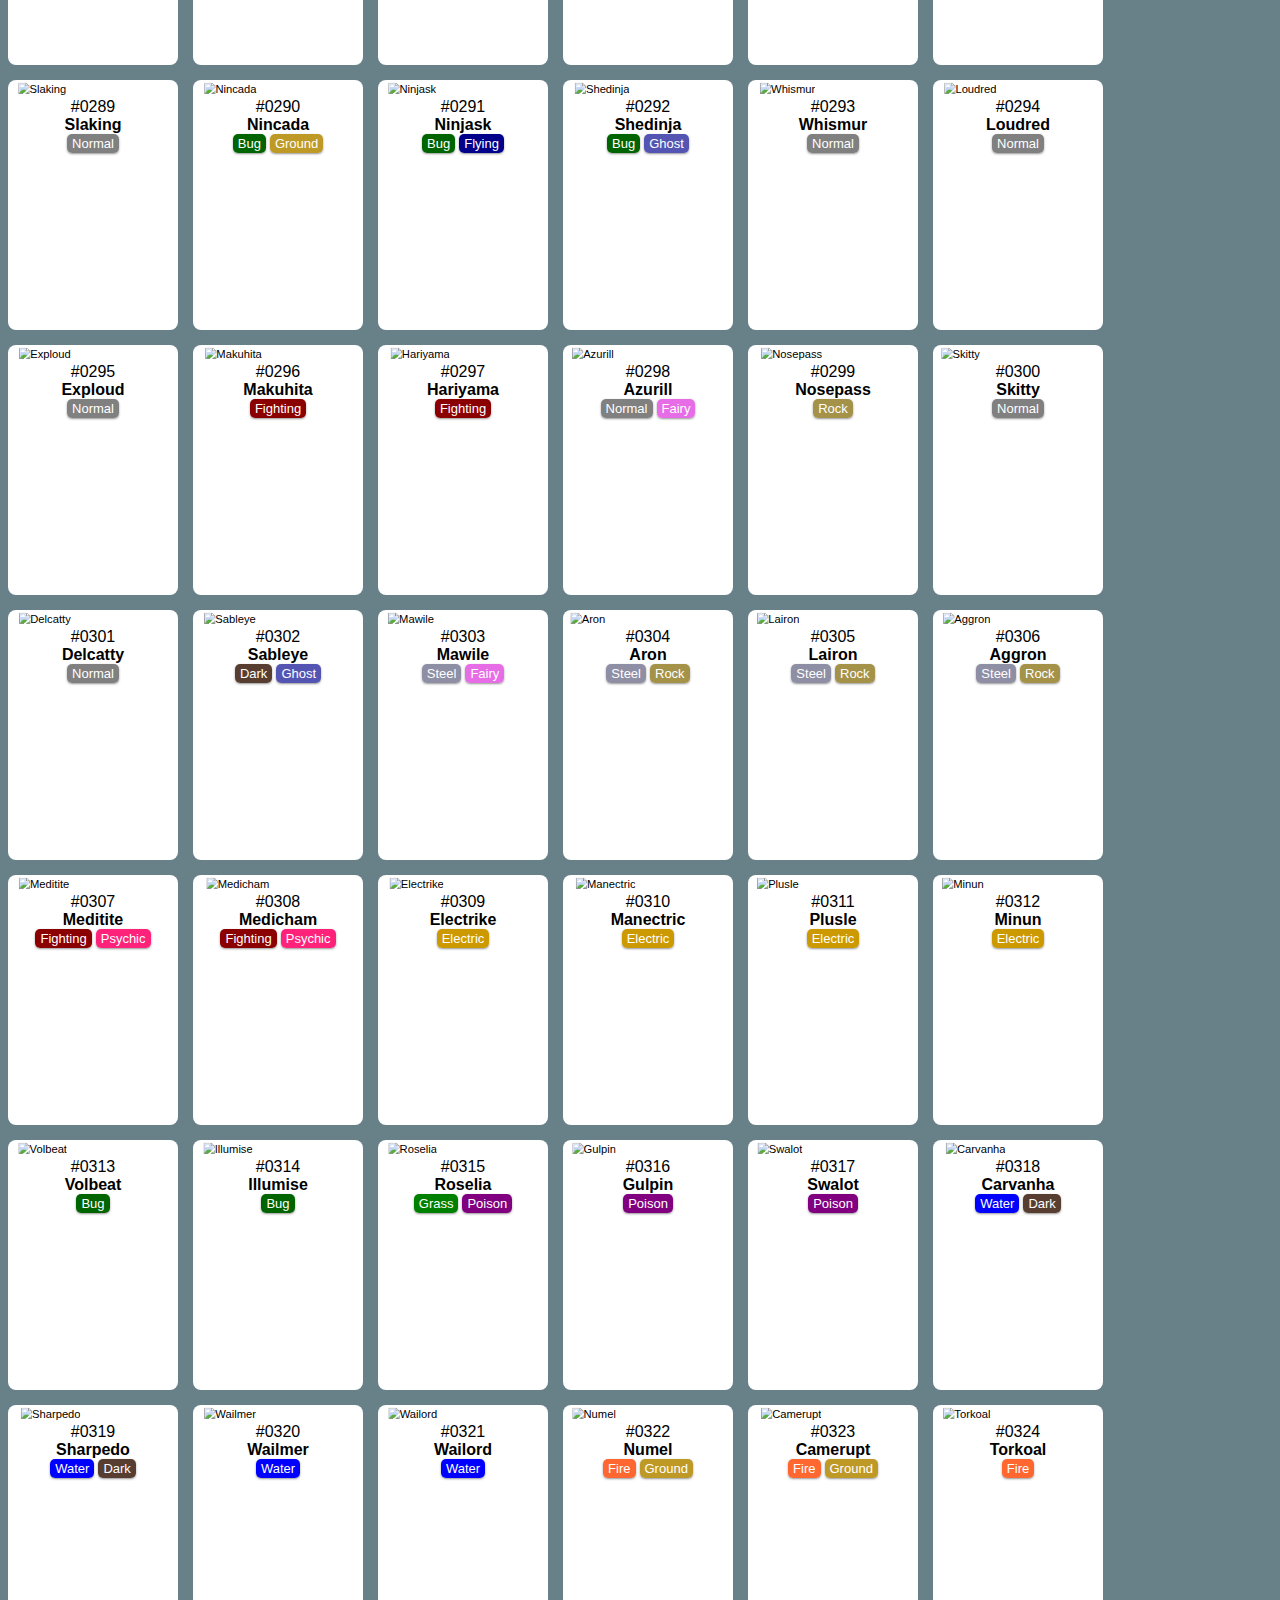
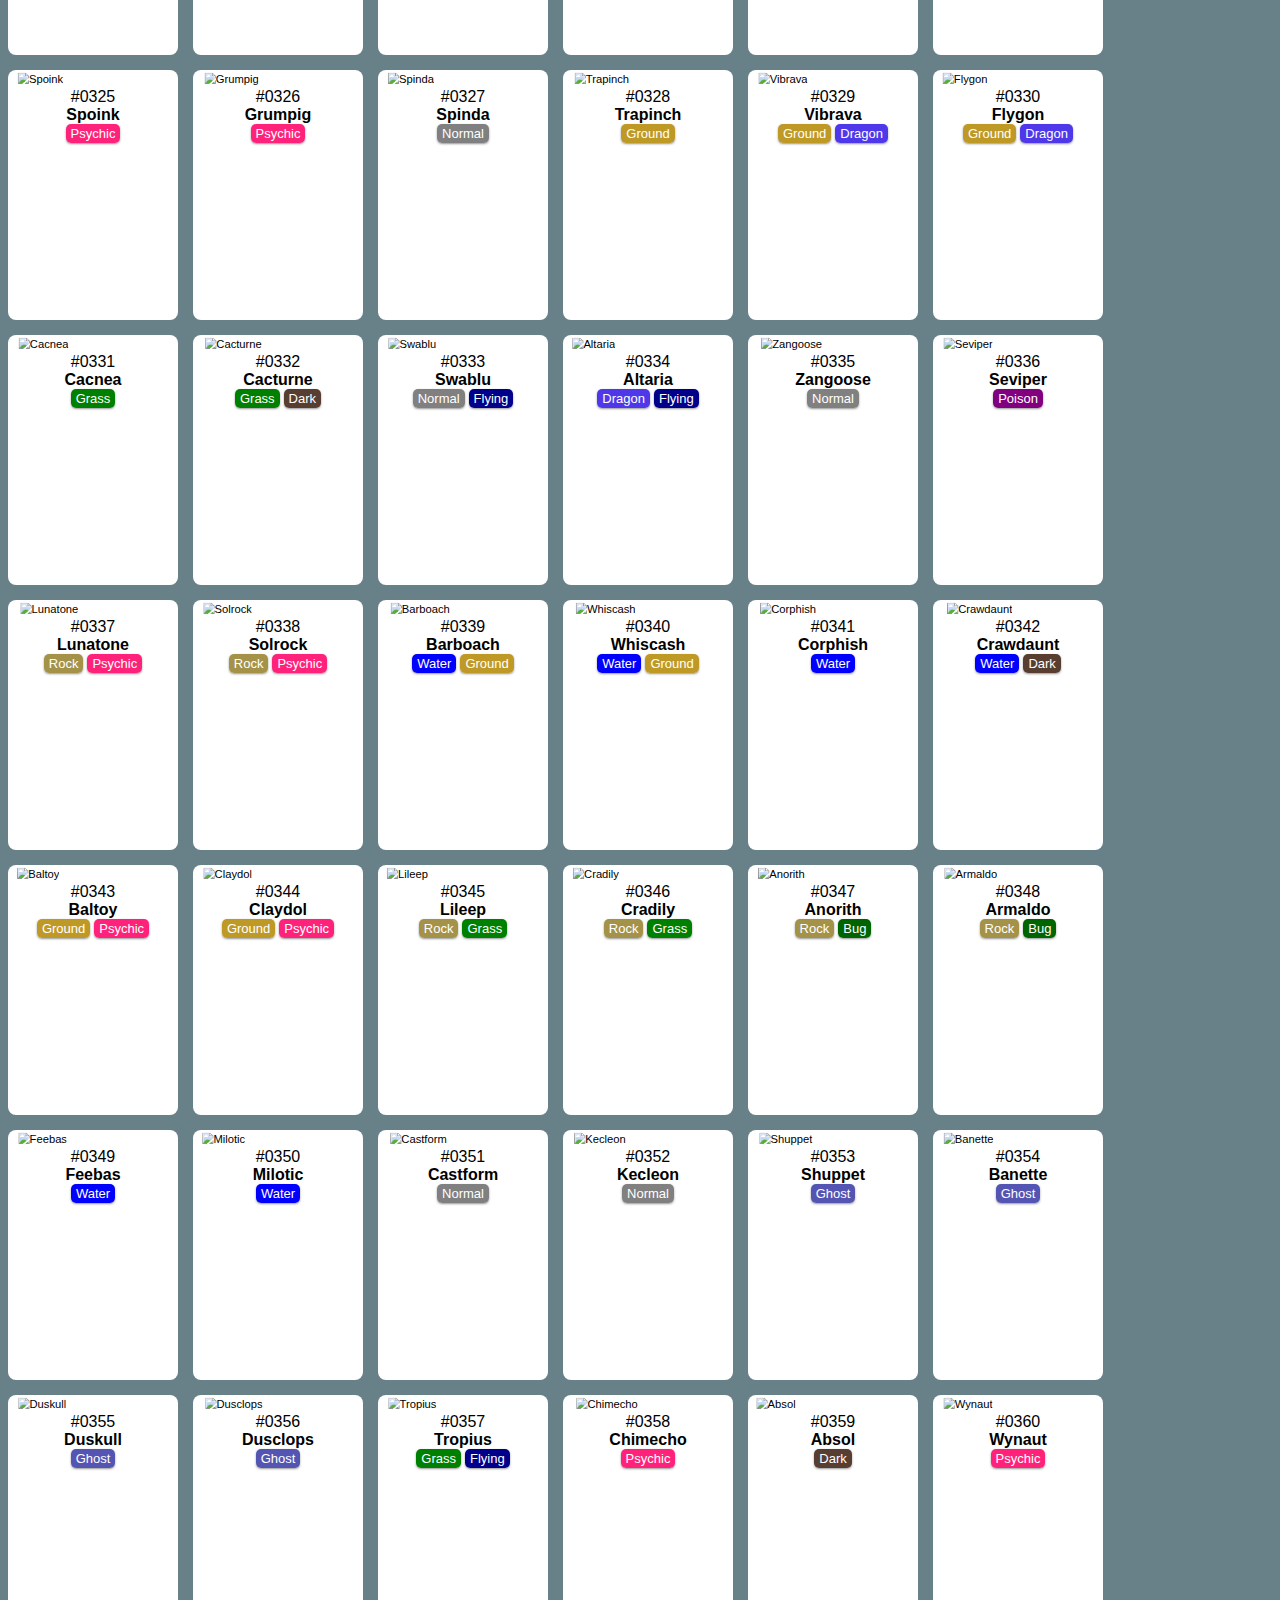
==== commit cb7e3be1: "Add files via upload" ====
--- a/index.html
+++ b/index.html
@@ -1,11 +1,11 @@
-<!DOCTYPE html>
-<html lang = 'eng'>
+<!DOCTYPE html >
+<html lang = 'eng' class = "mainpage">
     <head>
         <title>Arante lab act</title>
         <link rel="stylesheet" href="style.css">
 
         <script src="https://ajax.googleapis.com/ajax/libs/jquery/3.7.1/jquery.min.js"></script>
-        <script src="pokemon.js"></script>
+        <script src="pokemonhomepage.js"></script>
 
     </head>
     <body>
--- a/style.css
+++ b/style.css
@@ -1,5 +1,5 @@
 *{
-    font-family: system-ui, -apple-system, BlinkMacSystemFont, 'Segoe UI', Roboto, Oxygen, Ubuntu, Cantarell, 'Open Sans', 'Helvetica Neue', sans-serif;
+    font-family: sans-serif;
     box-sizing: border-box;
     color: black;
 }
@@ -30,6 +30,7 @@
     width: 170px; 
     border-radius: 8px;
     background-color:  white;
+    align-items: center;
 }
 
 .card ul{
@@ -57,152 +58,270 @@
     font-weight: 500;
     font-size: 13px;
     margin: auto 2px;
-    padding: 2px 5px;
+    padding: 2px 5px 2px;
     border-radius: 5px;
     box-shadow: 0 1px 3px -1px #000000d7;
     color: white;
 }
 
+
+
+  /*Pokemon Page*/
+
+  .pokemonpage{
+    width: 800px;
+    height: auto;
+  margin: 50px auto;
+  background-color: white;
+  padding: 25px;
+  border-radius: 15px;
+  box-shadow: 0px 2px 5px #00000065;
+  text-align: center;
+}
+
+.pokemonpagecontent{
+    display: grid;
+    grid-template-columns: 1fr 1fr;
+    margin: 0%;
+}
+
+.pokemonpagecontent table{
+    border-collapse: collapse;
+}
+.pokemonpagecontent table tr td{
+    border-bottom: 1px solid #0000002d;
+    border-right: 1px solid #0000002d;
+    padding: 6px 2px;
+}
+.pokemonpageimage{
+  width: 100%;
+  border-bottom: black solid;
+}
+.pokemonpageimage img{
+    width: 200px;
+    margin: 5px auto;  
+}
+
+.pokemonpagedetails{
+    padding: 10px 15px;
+}
+
+.name,.abilitiesname{
+  font-weight: bold;
+  width: 100px;
+}
+.detailsdata{
+  width: 240px ;
+  text-align: left;
+  padding-left: 10px;
+}
+.pokemonpagedetails span{
+  padding: 3px;
+  margin: 4px 4px;
+  font-size: 12px;
+  
+}
+.pokemonpagedescription{
+    font-size: 15px;
+    text-align: left;
+}
+
+.pokemonpagestats{
+    padding: 10px 25px;   
+}
+.pokemonpagestats table .bar div {
+  height: 20px;
+  background-color: #0dc80d;
+}
+.pokemonpagestats table .bar{
+  width: 200px;
+}
+.backbutton{
+  height: 40px;
+  width: 100px;
+  border-radius: 15px;
+  font-weight: 1000;
+}
+
+.leftbutton,.rightbutton{
+  height: 40px;
+  width: 100px;
+  border-radius: 15px;
+  font-weight: 1000;
+  
+}
+.leftbutton{
+  transform: translate(50px,50px);
+}
+.rightbutton
+{transform: translate(545px,30.5px);
+
+}
+
+
+
+.pokemonpagemaincontainer h1{
+  border-radius: 15px;
+  margin: 0px 0px 20px 0px;
+  text-align: center;
+  height: 80px;
+}
+
+.abilitiesname{
+  width: 60px;
+  grid-template-columns: 2fr 2fr;
+}
+
+/*effect*/
+
 .Electric {
-    background-color: #c90;
-  }
-  .card:hover:has(.Electric) img {
-    filter: drop-shadow(0 1px 15px #c90);
-  }
-  
-  .Psychic {
-    background-color: #ff227a;
-  }
-  
-  .card:hover:has(.Psychic) img {
-    filter: drop-shadow(1px 1px 15px #ff227a);
-  }
-  
-  .Grass {
-    background-color: green;
-  }
-  
-  .card:hover:has(.Grass) img {
-    filter: drop-shadow(0 1px 15px green);
-  }
-  
-  .Poison {
-    background-color: purple;
-  }
-  
-  .card:hover:has(.Poison) img {
-    filter: drop-shadow(0 1px 15px purple);
-  }
-  
-  .Fire {
-    background-color: rgba(255, 68, 0, 0.81);
-  }
-  
-  .card:hover:has(.Fire) img {
-    filter: drop-shadow(0 1px 15px rgba(255, 68, 0, 0.81));
-  }
-  
-  .Water {
-    background-color: blue;
-  }
-  
-  .card:hover:has(.Water) img {
-    filter: drop-shadow(0 1px 15px blue);
-  }
-  
-  .Flying {
-    background-color: darkblue;
-  }
-  
-  .card:hover:has(.Flying) img {
-    filter: drop-shadow(0 1px 15px darkblue);
-  }
-  
-  .Bug {
-    background-color: darkgreen;
-  }
-  
-  .card:hover:has(.Bug) img {
-    filter: drop-shadow(0 1px 15px darkgreen);
-  }
-  
-  .Normal {
-    background-color: grey;
-  }
-  
-  .card:hover:has(.Normal) img {
-    filter: drop-shadow(0 1px 15px grey);
-  }
-  
-  .Ground {
-    background-color: #bf9926;
-  }
-  
-  .card:hover:has(.Ground) img {
-    filter: drop-shadow(0 1px 15px #bf9926);
-  }
-  
-  .Fairy {
-    background-color: #e76de7;
-  }
-  
-  .card:hover:has(.Fairy) img {
-    filter: drop-shadow(0 1px 15px #e76de7);
-  }
-  
-  .Fighting {
-    background-color: darkred;
-  }
-  
-  .card:hover:has(.Fighting) img {
-    filter: drop-shadow(0 1px 15px darkred);
-  }
-  
-  .Rock {
-    background-color: #a59249;
-  }
-  
-  .card:hover:has(.Rock) img {
-    filter: drop-shadow(0 1px 15px #a59249);
-  }
-  
-  .Steel {
-    background-color: #8e8ea4;
-  }
-  
-  .card:hover:has(.Steel) img {
-    filter: drop-shadow(0 1px 15px #8e8ea4);
-  }
-  
-  .Dark {
-    background-color: #573e31;
-  }
-  
-  .card:hover:has(.Dark) img {
-    filter: drop-shadow(0 1px 15px #573e31);
-  }
-  
-  .Ice {
-    background-color: #0af;
-  }
-  
-  .card:hover:has(.Ice) img {
-    filter: drop-shadow(0 1px 15px #0af);
-  }
-  
-  .Ghost {
-    background-color: #5454b3;
-  }
-  
-  .card:hover:has(.Ghost) img {
-    filter: drop-shadow(0 1px 15px #5454b3);
-  }
-  
-  .Dragon {
-    background-color: #4e38e9;
-  }
-  
-  .card:hover:has(.Dragon) img {
-    filter: drop-shadow(0 1px 15px #4e38e9);
-  }
-
+  background-color: #c90;
+}
+.card:hover:has(.Electric) img {
+  filter: drop-shadow(0 1px 15px #c90);
+}
+
+
+.Psychic {
+  background-color: #ff227a;
+}
+
+.card:hover:has(.Psychic) img {
+  filter: drop-shadow(1px 1px 15px #ff227a);
+}
+
+.Grass {
+  background-color: green;
+}
+
+.card:hover:has(.Grass) img {
+  filter: drop-shadow(0 1px 15px green);
+}
+
+
+.Poison {
+  background-color: purple;
+}
+
+.card:hover:has(.Poison) img {
+  filter: drop-shadow(0 1px 15px purple);
+}
+
+
+
+.Fire {
+  background-color: rgba(255, 68, 0, 0.81);
+}
+
+.card:hover:has(.Fire) img {
+  filter: drop-shadow(0 1px 15px rgba(255, 68, 0, 0.81));
+}
+
+
+.Water {
+  background-color: blue;
+}
+
+.card:hover:has(.Water) img {
+  filter: drop-shadow(0 1px 15px blue);
+}
+
+
+.Flying {
+  background-color: darkblue;
+}
+
+.card:hover:has(.Flying) img {
+  filter: drop-shadow(0 1px 15px darkblue);
+}
+
+.Bug {
+  background-color: darkgreen;
+}
+
+.card:hover:has(.Bug) img {
+  filter: drop-shadow(0 1px 15px darkgreen);
+}
+
+
+.Normal {
+  background-color: grey;
+}
+
+.card:hover:has(.Normal) img {
+  filter: drop-shadow(0 1px 15px grey);
+}
+
+
+.Ground {
+  background-color: #bf9926;
+}
+
+.card:hover:has(.Ground) img {
+  filter: drop-shadow(0 1px 15px #bf9926);
+}
+
+
+.Fairy {
+  background-color: #e76de7;
+}
+
+.card:hover:has(.Fairy) img {
+  filter: drop-shadow(0 1px 15px #e76de7);
+}
+
+.Fighting {
+  background-color: darkred;
+}
+
+.card:hover:has(.Fighting) img {
+  filter: drop-shadow(0 1px 15px darkred);
+}
+
+.Rock {
+  background-color: #a59249;
+}
+
+.card:hover:has(.Rock) img {
+  filter: drop-shadow(0 1px 15px #a59249);
+}
+
+.Steel {
+  background-color: #8e8ea4;
+}
+
+.card:hover:has(.Steel) img {
+  filter: drop-shadow(0 1px 15px #8e8ea4);
+}
+
+.Dark {
+  background-color: #573e31;
+}
+
+.card:hover:has(.Dark) img {
+  filter: drop-shadow(0 1px 15px #573e31);
+}
+
+.Ice {
+  background-color: #0af;
+}
+
+.card:hover:has(.Ice) img {
+  filter: drop-shadow(0 1px 15px #0af);
+}
+
+.Ghost {
+  background-color: #5454b3;
+}
+
+.card:hover:has(.Ghost) img {
+  filter: drop-shadow(0 1px 15px #5454b3);
+}
+
+.Dragon {
+  background-color: #4e38e9;
+}
+
+.card:hover:has(.Dragon) {
+  filter: drop-shadow(0 1px 15px #4e38e9);
+}